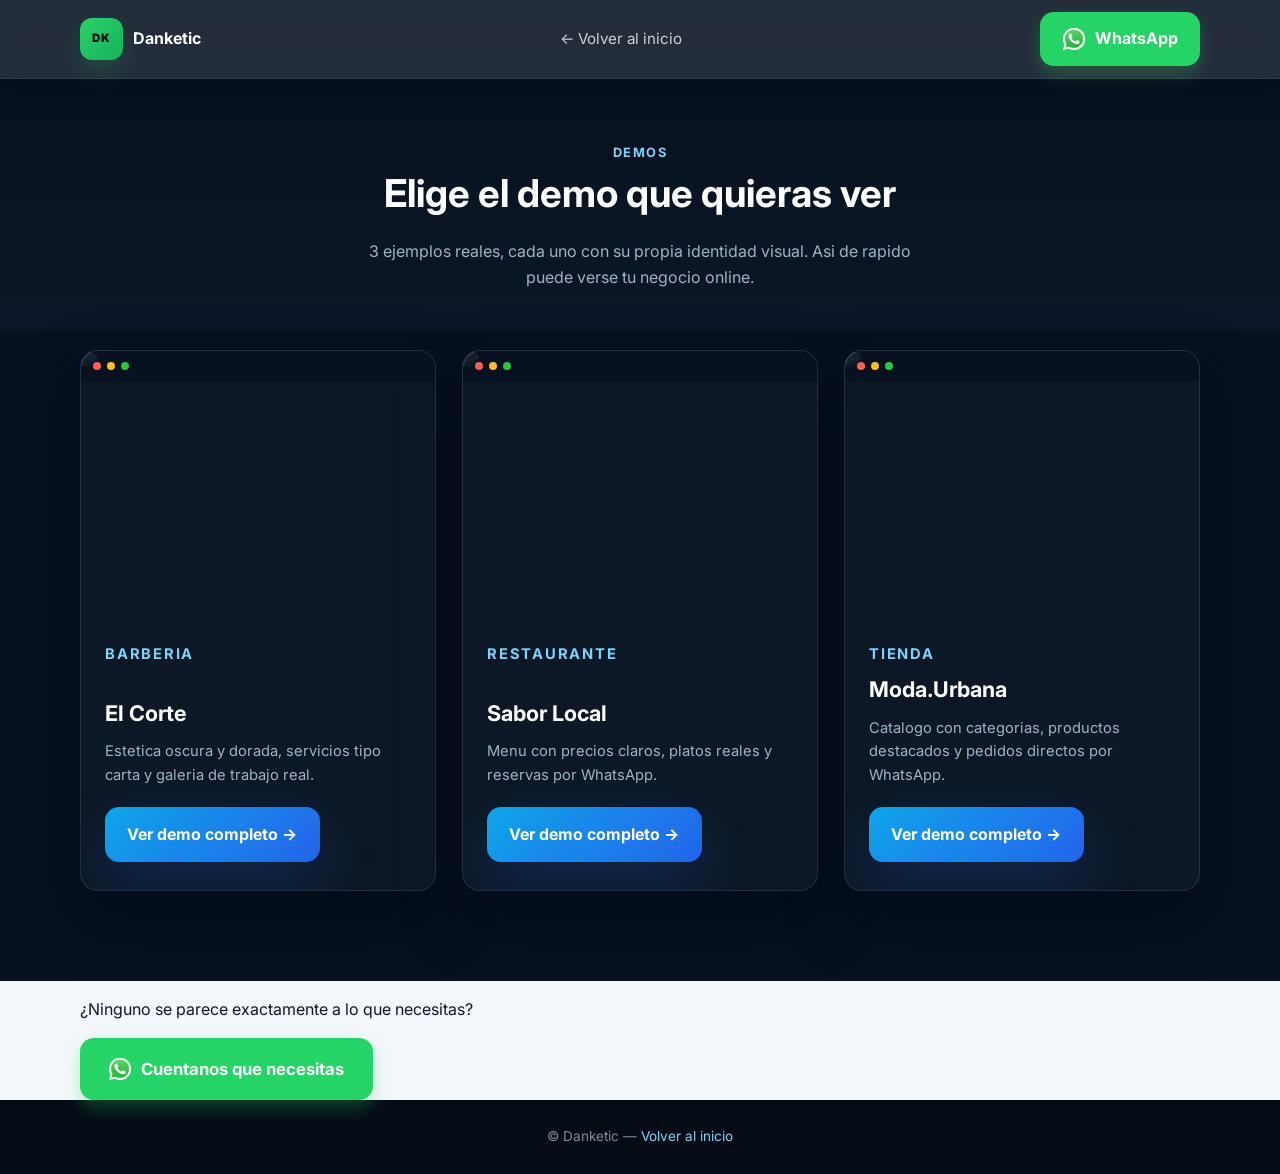
==== demos.html @ 0d84ed32 "se quitaron espacios inecesarios en el pagina principal y las demos ahora estan en un apartado difer" ====
<!DOCTYPE html>
<html lang="es">
<head>
<meta charset="UTF-8" />
<meta name="viewport" content="width=device-width, initial-scale=1.0" />
<title>Demos — Danketic</title>
<meta name="description" content="Explora los 3 demos de Danketic: barberia, restaurante y tienda." />
<link rel="preconnect" href="https://fonts.googleapis.com" />
<link rel="preconnect" href="https://fonts.gstatic.com" crossorigin />
<link href="https://fonts.googleapis.com/css2?family=Inter:wght@400;500;600;700;800;900&display=swap" rel="stylesheet" />
<link rel="stylesheet" href="styles.css" />
</head>
<body>
  <header class="site-header">
    <div class="container nav">
      <a href="index.html" class="brand" aria-label="Danketic">
        <span class="brand-mark">DK</span>
        <span class="brand-text">Danketic</span>
      </a>
      <nav class="nav-links" aria-label="Main menu">
        <a href="index.html">&larr; Volver al inicio</a>
      </nav>
      <div class="nav-actions">
        <a class="btn btn-whatsapp" href="https://wa.me/573028051687?text=Hola%20Danketic%2C%20me%20gustar%C3%ADa%20hablar%20sobre%20un%20proyecto." target="_blank" rel="noreferrer">
          <img src="public/img/wtsp%20logo.png" alt="WhatsApp" />
          <span>WhatsApp</span>
        </a>
      </div>
    </div>
  </header>

  <section class="demos-hub-hero">
    <div class="container">
      <p class="eyebrow">Demos</p>
      <h1>Elige el demo que quieras ver</h1>
      <p>3 ejemplos reales, cada uno con su propia identidad visual. Asi de rapido puede verse tu negocio online.</p>
    </div>
  </section>

  <section class="demos-hub-grid-section">
    <div class="container">
      <div class="demos-hub-grid">

        <article class="demos-hub-card">
          <div class="demos-hub-card-media">
            <div class="demos-hub-chrome"><i></i><i></i><i></i></div>
            <img src="https://images.unsplash.com/photo-1599351431202-1e0f0137899a?auto=format&amp;fit=crop&amp;w=700&amp;h=520&amp;q=80" alt="Demo de barberia El Corte" loading="lazy" />
          </div>
          <div class="demos-hub-card-body">
            <p class="eyebrow">Barberia</p>
            <h3>El Corte</h3>
            <p>Estetica oscura y dorada, servicios tipo carta y galeria de trabajo real.</p>
            <a class="btn btn-primary" href="demos/demo-barberia.html" target="_blank" rel="noreferrer">Ver demo completo &rarr;</a>
          </div>
        </article>

        <article class="demos-hub-card">
          <div class="demos-hub-card-media">
            <div class="demos-hub-chrome"><i></i><i></i><i></i></div>
            <img src="https://images.unsplash.com/photo-1743630458593-286a8ae99625?auto=format&amp;fit=crop&amp;w=700&amp;h=520&amp;q=80" alt="Demo de restaurante Sabor Local" loading="lazy" />
          </div>
          <div class="demos-hub-card-body">
            <p class="eyebrow">Restaurante</p>
            <h3>Sabor Local</h3>
            <p>Menu con precios claros, platos reales y reservas por WhatsApp.</p>
            <a class="btn btn-primary" href="demos/demo-restaurante.html" target="_blank" rel="noreferrer">Ver demo completo &rarr;</a>
          </div>
        </article>

        <article class="demos-hub-card">
          <div class="demos-hub-card-media">
            <div class="demos-hub-chrome"><i></i><i></i><i></i></div>
            <img src="https://images.unsplash.com/photo-1633966887768-64f9a867bdba?auto=format&amp;fit=crop&amp;w=700&amp;h=520&amp;q=80" alt="Demo de tienda Moda Urbana" loading="lazy" />
          </div>
          <div class="demos-hub-card-body">
            <p class="eyebrow">Tienda</p>
            <h3>Moda.Urbana</h3>
            <p>Catalogo con categorias, productos destacados y pedidos directos por WhatsApp.</p>
            <a class="btn btn-primary" href="demos/demo-tienda.html" target="_blank" rel="noreferrer">Ver demo completo &rarr;</a>
          </div>
        </article>

      </div>
    </div>
  </section>

  <section class="demos-hub-cta">
    <div class="container">
      <p>&iquest;Ninguno se parece exactamente a lo que necesitas?</p>
      <a class="btn btn-whatsapp btn-lg" href="https://wa.me/573028051687?text=Hola%20Danketic%2C%20quiero%20una%20p%C3%A1gina%20para%20mi%20negocio." target="_blank" rel="noreferrer">
        <img src="public/img/wtsp%20logo.png" alt="WhatsApp" />
        <span>Cuentanos que necesitas</span>
      </a>
    </div>
  </section>

  <footer class="demos-hub-footer">
    <div class="container">
      <p>&copy; Danketic &mdash; <a href="index.html">Volver al inicio</a></p>
    </div>
  </footer>
</body>
</html>
---- styles.css ----
:root {
  --bg: #07111f;
  --bg-alt: #0b1728;
  --panel: #0f1d2d;
  --panel-soft: #f5f7fb;
  --card: #ffffff;
  --card-alt: #eaf3ff;
  --primary: #2563eb;
  --primary-dark: #1d4ed8;
  --secondary: #0ea5e9;
  --accent: #7dd3fc;
  --text: #0f172a;
  --muted: #475569;
  --line: rgba(15, 23, 42, 0.08);
  --success: #10b981;
  --shadow: 0 18px 40px rgba(15, 23, 42, 0.14);
  --shadow-strong: 0 22px 55px rgba(37, 99, 235, 0.22);
  --warning: #f59e0b;
}

* {
  box-sizing: border-box;
}

html {
  scroll-behavior: smooth;
}

body {
  margin: 0;
  font-family: "Inter", sans-serif;
  background: #f4f7fb;
  color: var(--text);
  line-height: 1.6;
}

img {
  max-width: 100%;
  display: block;
}

a {
  color: inherit;
  text-decoration: none;
}

button,
input,
select,
textarea {
  font: inherit;
}

button {
  cursor: pointer;
}

.container {
  width: min(1120px, calc(100% - 32px));
  margin: 0 auto;
}

.section {
  padding: 72px 0;
}

.alt-bg {
  background: linear-gradient(180deg, #edf3ff 0%, #f7f9fd 100%);
}

.eyebrow {
  margin: 0 0 16px;
  color: var(--primary);
  font-size: 0.8rem;
  font-weight: 700;
  letter-spacing: 0.12em;
  text-transform: uppercase;
}

.section-heading {
  max-width: 680px;
  margin-bottom: 48px;
}

.section-heading h2 {
  margin: 0;
  font-size: clamp(2rem, 3vw, 3rem);
  line-height: 1.1;
}

.site-header {
  position: sticky;
  top: 0;
  z-index: 30;
  backdrop-filter: blur(14px);
  background: rgba(7, 17, 31, 0.88);
  border-bottom: 1px solid rgba(255, 255, 255, 0.08);
  box-shadow: 0 12px 28px rgba(2, 6, 23, 0.18);
}

.nav {
  display: flex;
  align-items: center;
  justify-content: space-between;
  min-height: 78px;
  gap: 20px;
}

.brand {
  display: inline-flex;
  align-items: center;
  gap: 10px;
  color: #fff;
  font-weight: 700;
}

.brand-mark {
  position: relative;
  display: inline-grid;
  place-items: center;
  min-width: 42px;
  height: 42px;
  padding: 0 12px;
  border-radius: 12px;
  background: linear-gradient(135deg, #2ad366 0%, #17b15d 100%);
  color: #08131d;
  font-size: 0.72rem;
  letter-spacing: 0.08em;
  font-weight: 900;
  box-shadow: 0 12px 24px rgba(23, 177, 93, 0.22);
  text-transform: uppercase;
  line-height: 1;
}

.brand-text {
  font-size: 1rem;
}

.nav-links {
  display: flex;
  align-items: center;
  gap: 28px;
  color: rgba(255, 255, 255, 0.78);
  font-size: 0.95rem;
}

.nav-links a:hover {
  color: white;
}

.nav-actions {
  display: flex;
  align-items: center;
  gap: 12px;
}

.btn {
  display: inline-flex;
  align-items: center;
  justify-content: center;
  border: 0;
  border-radius: 14px;
  padding: 0.9rem 1.4rem;
  font-weight: 700;
  transition: transform 0.2s ease, box-shadow 0.2s ease, filter 0.2s ease;
  cursor: pointer;
}

.btn:hover {
  filter: brightness(1.04);
}

.btn:hover {
  transform: translateY(-1px);
}

.btn-primary {
  color: white;
  background: linear-gradient(135deg, var(--secondary), var(--primary));
  box-shadow: var(--shadow-strong);
}

.btn-secondary {
  color: var(--text);
  background: rgba(255, 255, 255, 0.08);
  border: 1px solid rgba(18, 32, 51, 0.08);
}

.btn-admin {
  background: rgba(255, 255, 255, 0.06);
  color: white;
  border: 1px solid rgba(255, 255, 255, 0.14);
}

.hero {
  padding: 90px 0 70px;
  background:
    radial-gradient(circle at top left, rgba(56, 189, 248, 0.25), transparent 26%),
    radial-gradient(circle at bottom right, rgba(37, 99, 235, 0.24), transparent 18%),
    linear-gradient(135deg, #06111d 0%, #0b1728 38%, #10233d 100%);
  color: white;
}

.hero-grid {
  display: grid;
  grid-template-columns: 1.2fr 0.8fr;
  align-items: center;
  gap: 42px;
}

.hero-copy h1 {
  margin: 0;
  font-size: clamp(2.7rem, 4vw, 4.6rem);
  line-height: 1.04;
  letter-spacing: -0.05em;
}

.lead {
  max-width: 600px;
  margin-top: 20px;
  color: rgba(255, 255, 255, 0.78);
  font-size: 1.08rem;
}

.cta-group {
  display: flex;
  flex-wrap: wrap;
  gap: 16px;
  margin-top: 28px;
}

.trust-row {
  display: flex;
  flex-wrap: wrap;
  gap: 12px;
  margin-top: 22px;
  color: rgba(255, 255, 255, 0.8);
  font-size: 0.8rem;
  font-weight: 600;
  letter-spacing: 0.04em;
  text-transform: uppercase;
}

.trust-row span {
  padding: 8px 12px;
  border: 1px solid rgba(255, 255, 255, 0.12);
  border-radius: 999px;
  background: rgba(255, 255, 255, 0.04);
}

.hero-stats {
  list-style: none;
  display: flex;
  flex-wrap: wrap;
  gap: 26px;
  margin: 34px 0 0;
  padding: 0;
}

.hero-stats li {
  display: flex;
  flex-direction: column;
  gap: 4px;
  min-width: 110px;
}

.hero-stats strong {
  font-size: 1.6rem;
  color: var(--accent);
}

.hero-stats span {
  color: rgba(255, 255, 255, 0.72);
}

.hero-visual {
  display: flex;
  justify-content: center;
  align-items: center;
}

.dashboard-card {
  width: min(100%, 500px);
  padding: 18px;
  background: rgba(255, 255, 255, 0.08);
  border: 1px solid rgba(255, 255, 255, 0.1);
  border-radius: 24px;
  box-shadow: 0 28px 60px rgba(5, 11, 22, 0.42);
}

.card-header {
  display: flex;
  gap: 8px;
  padding: 10px 8px 18px;
}

.dot {
  width: 12px;
  height: 12px;
  border-radius: 50%;
  display: inline-block;
}

.red { background: #ff6961; }
.yellow { background: #fbbc05; }
.green { background: #34c759; }

.panel {
  background: linear-gradient(180deg, rgba(255,255,255,0.95), rgba(232,239,255,0.95));
  border-radius: 18px;
  color: var(--text);
  padding: 22px;
}

.mini-chart {
  height: 160px;
  display: flex;
  align-items: end;
  justify-content: space-between;
  gap: 14px;
  padding: 18px 8px 6px;
  border-radius: 14px;
  background: linear-gradient(180deg, #eff5ff 0%, #dfe9ff 100%);
}

.mini-chart span {
  flex: 1;
  border-radius: 10px 10px 0 0;
  background: linear-gradient(180deg, #6f94ff, #4867ff);
  box-shadow: inset 0 -10px 16px rgba(0,0,0,0.08);
}

.metrics {
  display: grid;
  grid-template-columns: repeat(2, minmax(0, 1fr));
  gap: 16px;
  margin-top: 20px;
}

.metrics div {
  background: rgba(16, 31, 48, 0.04);
  border-radius: 12px;
  padding: 14px 16px;
}

.metrics label {
  display: block;
  font-size: 0.76rem;
  color: var(--muted);
  margin-bottom: 6px;
}

.metrics strong {
  font-size: 1.2rem;
}

.services-grid,
.projects-grid,
.steps-grid {
  display: grid;
  gap: 28px;
}

.services-grid {
  grid-template-columns: repeat(3, minmax(0, 1fr));
}

.service-card,
.project-card,
.step,
.detail-card {
  background: var(--card);
  border: 1px solid var(--line);
  border-radius: 22px;
  padding: 28px;
  box-shadow: var(--shadow);
}

.service-card .icon {
  display: inline-grid;
  place-items: center;
  width: 60px;
  height: 60px;
  border-radius: 18px;
  background: linear-gradient(135deg, rgba(79, 124, 255, 0.1), rgba(126, 231, 200, 0.18));
  font-size: 1.8rem;
}

.service-card h3,
.project-card h3,
.step h3,
.detail-content h3 {
  margin: 18px 0 10px;
  font-size: 1.45rem;
}

.service-card p,
.project-card p,
.step p,
.footer-copy p,
.detail-content p {
  margin: 0;
  color: var(--muted);
}

.service-card ul {
  margin: 18px 0 0;
  padding-left: 18px;
  color: var(--text);
}

.carousel-wrap {
  overflow: hidden;
  position: relative;
  padding: 10px 0 6px;
}

.dashboard-carousel {
  display: flex;
  gap: 18px;
  width: max-content;
  will-change: transform;
}

.dashboard-item {
  position: relative;
  flex: 0 0 360px;
  height: 260px;
  border: 0;
  padding: 0;
  overflow: hidden;
  border-radius: 22px;
  box-shadow: var(--shadow);
  background: #dfeafc;
}

.dashboard-item img {
  width: 100%;
  height: 100%;
  object-fit: cover;
  display: block;
}

.dashboard-item-overlay {
  position: absolute;
  inset: auto 0 0 0;
  display: flex;
  flex-direction: column;
  gap: 4px;
  padding: 14px 18px 16px;
  background: linear-gradient(180deg, transparent, rgba(15, 23, 42, 0.7));
  color: white;
  text-align: left;
}

.dashboard-item-overlay strong {
  font-size: 1.04rem;
}

.dashboard-item-overlay small {
  opacity: 0.8;
}

.project-detail-section {
  padding-top: 20px;
}

.detail-card {
  display: grid;
  grid-template-columns: 1.1fr 0.9fr;
  gap: 30px;
  align-items: center;
  background: linear-gradient(180deg, #ffffff 0%, #f3f7ff 100%);
}

.detail-image-wrap {
  min-height: 420px;
  border-radius: 18px;
  overflow: hidden;
  background: #dfeafc;
}

.detail-image-wrap img {
  width: 100%;
  height: 100%;
  object-fit: cover;
}

.detail-content {
  display: flex;
  flex-direction: column;
  justify-content: center;
}

.choice-group {
  display: flex;
  flex-wrap: wrap;
  gap: 12px;
  margin: 24px 0 20px;
}

.choice-btn {
  background: #edf3ff;
  border: 1px solid var(--line);
  color: var(--text);
  border-radius: 999px;
  padding: 0.8rem 1rem;
  font-weight: 600;
  transition: all 0.2s ease;
}

.choice-btn.active {
  background: linear-gradient(135deg, var(--secondary), var(--primary));
  color: white;
  border-color: transparent;
  box-shadow: var(--shadow-strong);
}

.selection-box {
  display: inline-flex;
  align-items: center;
  gap: 8px;
  width: fit-content;
  padding: 10px 14px;
  border-radius: 12px;
  background: #eef6ff;
  color: var(--primary-dark);
  font-weight: 600;
  margin-bottom: 20px;
}

.steps-grid {
  grid-template-columns: repeat(4, minmax(0, 1fr));
}

.step span {
  display: inline-flex;
  align-items: center;
  justify-content: center;
  width: 52px;
  height: 52px;
  border-radius: 16px;
  background: linear-gradient(135deg, rgba(79, 124, 255, 0.12), rgba(126, 231, 200, 0.2));
  color: var(--primary-dark);
  font-weight: 800;
}

.testimonial-section {
  padding-top: 0;
}

.testimonial-box {
  max-width: 900px;
  margin: 0 auto;
  background: linear-gradient(135deg, #0d1b2a, #122b48);
  color: #fff;
  border-radius: 26px;
  padding: 42px 50px;
  text-align: center;
  box-shadow: var(--shadow);
}

.testimonial-box p {
  margin: 0 0 18px;
  font-size: clamp(1.2rem, 2vw, 1.8rem);
  line-height: 1.5;
}

.site-footer {
  background: linear-gradient(180deg, #06111d 0%, #0a1628 100%);
  color: white;
  padding: 80px 0;
  border-top: 1px solid rgba(79, 209, 197, 0.1);
}

.footer-grid {
  display: grid;
  grid-template-columns: 1fr 1.2fr;
  gap: 60px;
  align-items: start;
}

.footer-copy {
  padding-top: 8px;
}

.footer-copy .brand {
  display: flex;
  align-items: center;
  gap: 12px;
  margin-bottom: 24px;
}

.footer-copy .brand-mark {
  display: inline-flex;
  align-items: center;
  justify-content: center;
  width: 48px;
  height: 48px;
  background: linear-gradient(135deg, #4fd1c5 0%, #0ea5e9 100%);
  border-radius: 12px;
  font-size: 1.1rem;
  font-weight: 900;
  color: #ffffff;
}

.footer-copy .brand-text {
  font-size: 1.5rem;
  font-weight: 800;
  letter-spacing: -0.02em;
}

.footer-copy p {
  color: rgba(255, 255, 255, 0.75) !important;
  font-size: 1.02rem;
  line-height: 1.6;
  max-width: 320px;
  font-weight: 500;
}

.contact-form {
  background: linear-gradient(135deg, rgba(31, 41, 55, 0.6) 0%, rgba(17, 24, 39, 0.7) 100%);
  border: 1px solid rgba(79, 209, 197, 0.15);
  border-radius: 24px;
  padding: 36px;
  backdrop-filter: blur(10px);
  box-shadow: 0 20px 40px rgba(0, 0, 0, 0.2);
}

.contact-form h3 {
  margin-top: 0;
  font-size: 1.9rem;
  font-weight: 800;
  background: linear-gradient(135deg, #4fd1c5, #0ea5e9);
  -webkit-background-clip: text;
  -webkit-text-fill-color: transparent;
  background-clip: text;
  letter-spacing: -0.02em;
}

.field-row {
  display: grid;
  grid-template-columns: repeat(2, minmax(0, 1fr));
  gap: 16px;
  margin-bottom: 8px;
}

.contact-form input,
.contact-form select,
.contact-form textarea,
.admin-panel input,
.admin-panel textarea {
  width: 100%;
  border: 2px solid rgba(79, 209, 197, 0.2);
  background: rgba(255, 255, 255, 0.06);
  color: #ffffff;
  border-radius: 14px;
  padding: 12px 16px;
  margin-bottom: 16px;
  font-family: inherit;
  font-size: 1rem;
  transition: all 0.3s ease;
}

.contact-form input:hover,
.contact-form select:hover,
.contact-form textarea:hover,
.admin-panel input:hover,
.admin-panel textarea:hover {
  border-color: rgba(79, 209, 197, 0.4);
  background: rgba(255, 255, 255, 0.09);
}

.contact-form input:focus,
.contact-form select:focus,
.contact-form textarea:focus,
.admin-panel input:focus,
.admin-panel textarea:focus {
  outline: none;
  border-color: #4fd1c5;
  background: rgba(255, 255, 255, 0.12);
  box-shadow: 0 0 0 3px rgba(79, 209, 197, 0.1);
}

.contact-form input::placeholder,
.contact-form textarea::placeholder,
.admin-panel input::placeholder,
.admin-panel textarea::placeholder {
  color: rgba(255, 255, 255, 0.68);
  font-weight: 500;
}

.contact-form select option {
  background: #1f2937;
  color: #ffffff;
  padding: 8px 12px;
}

.contact-form select option:hover {
  background: #374151;
}

.contact-form textarea {
  min-height: 140px;
  resize: vertical;
  font-size: 1rem;
}

.full-width {
  width: 100%;
  background: linear-gradient(135deg, #4fd1c5 0%, #0ea5e9 100%) !important;
  border: 2px solid #4fd1c5 !important;
  color: #ffffff !important;
  font-weight: 700 !important;
  font-size: 1.05rem !important;
  padding: 14px 24px !important;
  margin-top: 8px;
  transition: all 0.3s ease !important;
}

.full-width:hover {
  transform: translateY(-2px);
  box-shadow: 0 12px 24px rgba(79, 209, 197, 0.25) !important;
}

.full-width:active {
  transform: translateY(0);
}

.form-message {
  min-height: 24px;
  margin: 16px 0 0;
  color: #4fd1c5;
  font-weight: 600;
}

.admin-modal {
  position: fixed;
  inset: 0;
  background: rgba(2, 6, 23, 0.72);
  display: grid;
  place-items: center;
  z-index: 50;
  padding: 20px;
}

.admin-modal.hidden {
  display: none;
}

.admin-panel {
  width: min(560px, 100%);
  background: linear-gradient(180deg, #0c1729, #11233d);
  color: white;
  border-radius: 22px;
  padding: 24px;
  border: 1px solid rgba(255,255,255,0.08);
  box-shadow: 0 30px 60px rgba(2,6,23,0.45);
}

.admin-header {
  display: flex;
  align-items: center;
  justify-content: space-between;
  gap: 12px;
  margin-bottom: 18px;
}

.admin-header h3 {
  margin: 0;
  font-size: 1.5rem;
}

.close-admin {
  width: 38px;
  height: 38px;
  display: inline-grid;
  place-items: center;
  font-size: 1.5rem;
  border: 0;
  background: rgba(255,255,255,0.08);
  color: white;
  border-radius: 10px;
}

.admin-field {
  display: block;
  margin-bottom: 16px;
  color: rgba(255,255,255,0.85);
}

.admin-field span {
  display: block;
  margin-bottom: 8px;
  font-weight: 600;
}

.admin-panel input,
.admin-panel textarea {
  background: rgba(255, 255, 255, 0.04);
  border: 1px solid rgba(255,255,255,0.1);
  color: white;
}

.admin-panel textarea {
  resize: vertical;
  min-height: 100px;
}

.admin-actions {
  display: flex;
  flex-wrap: wrap;
  gap: 12px;
  margin-top: 10px;
}

.admin-message {
  margin-top: 10px;
  min-height: 20px;
  color: #fca5a5;
  font-weight: 600;
}

.hidden {
  display: none !important;
}

.lang-switch {
  display: inline-flex;
  align-items: center;
  gap: 6px;
  padding: 5px;
  background: rgba(255,255,255,0.06);
  border: 1px solid rgba(255,255,255,0.14);
  border-radius: 999px;
  box-shadow: inset 0 1px 0 rgba(255,255,255,0.08);
}

.lang-btn {
  border: 0;
  background: transparent;
  color: rgba(255,255,255,0.78);
  font-weight: 700;
  padding: 7px 10px;
  border-radius: 999px;
}

.lang-btn.active {
  background: linear-gradient(135deg, var(--secondary), var(--primary));
  color: white;
  box-shadow: 0 8px 18px rgba(37, 99, 235, 0.28);
}

.whatsapp-float {
  position: fixed;
  right: 22px;
  bottom: 22px;
  z-index: 40;
  display: inline-flex;
  align-items: center;
  justify-content: center;
  gap: 10px;
  min-width: 180px;
  height: 62px;
  padding: 0 22px;
  border-radius: 999px;
  background: linear-gradient(135deg, #1fd56f 0%, #17b85d 50%, #0f9d4e 100%);
  box-shadow: 0 16px 32px rgba(23, 177, 93, 0.28), inset 0 2px 10px rgba(255,255,255,0.2);
  transition: transform 0.2s ease, box-shadow 0.2s ease, filter 0.2s ease;
  animation: pulse 2.2s infinite;
  border: 1px solid rgba(255,255,255,0.2);
  text-decoration: none;
  color: #ffffff;
}

.whatsapp-float:hover {
  transform: translateY(-3px) scale(1.02);
  filter: brightness(1.04);
  box-shadow: 0 20px 42px rgba(23, 177, 93, 0.38), inset 0 2px 10px rgba(255,255,255,0.24);
}

.whatsapp-label {
  color: #ffffff;
  font-size: 1rem;
  font-weight: 800;
  letter-spacing: 0.02em;
  line-height: 1;
  text-transform: none;
  text-shadow: 0 2px 8px rgba(0,0,0,0.12);
}

.whatsapp-float img {
  width: 26px;
  height: 26px;
  display: block;
  object-fit: contain;
  filter: drop-shadow(0 2px 8px rgba(0,0,0,0.12));
}

.whatsapp-float svg {
  display: none;
}

@keyframes pulse {
  0% {
    box-shadow: 0 0 0 0 rgba(20, 164, 77, 0.4);
  }
  70% {
    box-shadow: 0 0 0 18px rgba(20, 164, 77, 0);
  }
  100% {
    box-shadow: 0 0 0 0 rgba(20, 164, 77, 0);
  }
}

@media (max-width: 900px) {
  .hero-grid,
  .footer-grid,
  .services-grid,
  .steps-grid,
  .detail-card {
    grid-template-columns: 1fr;
  }

  .nav {
    flex-wrap: wrap;
    justify-content: center;
    padding: 16px 0;
  }

  .nav-links {
    width: 100%;
    justify-content: center;
    order: 3;
  }
}

@media (max-width: 600px) {
  .section {
    padding: 52px 0;
  }

  .hero {
    padding-top: 60px;
  }

  .cta-group,
  .field-row,
  .admin-actions {
    grid-template-columns: 1fr;
    display: grid;
  }

  .nav-links {
    gap: 16px;
    font-size: 0.8rem;
    flex-wrap: wrap;
  }

  .dashboard-item {
    flex-basis: 280px;
    height: 220px;
  }

  .testimonial-box {
    padding: 30px 22px;
  }
}

.btn-whatsapp {
  display: inline-flex;
  align-items: center;
  justify-content: center;
  gap: 10px;
  color: white;
  background: #25D366;
  box-shadow: 0 8px 18px rgba(37, 211, 102, 0.28);
}

.btn-whatsapp img {
  width: 22px;
  height: 22px;
  object-fit: contain;
}

.btn-lg {
  padding: 1.1rem 1.8rem;
  font-size: 1.05rem;
}

.price-tag {
  font-size: 1.5rem;
  font-weight: 800;
  background: linear-gradient(135deg, var(--secondary), var(--primary));
  -webkit-background-clip: text;
  background-clip: text+
  color: transparent;
  margin: 6px 0 12px;
}

.prices-note {
  text-align: center;
  margin-top: 28px;
  opacity: 0.7;
  font-size: 0.9rem;
}

#precios .service-card {
  transition: transform 0.25s ease, box-shadow 0.25s ease, border-color 0.25s ease;
  position: relative;
}

#precios .service-card:hover {
  transform: translateY(-6px);
  box-shadow: 0 16px 32px rgba(0, 0, 0, 0.28);
}

#precios .service-card.featured {
  border: 1px solid var(--secondary);
  background: linear-gradient(180deg, rgba(79, 209, 197, 0.06), rgba(255, 255, 255, 0.02));
  transform: scale(1.04);
}

#precios .service-card.featured:hover {
  transform: scale(1.04) translateY(-6px);
}

.popular-badge {
  position: absolute;
  top: -14px;
  left: 50%;
  transform: translateX(-50%);
  background: linear-gradient(135deg, var(--secondary), var(--primary));
  color: white;
  font-size: 0.72rem;
  font-weight: 700;
  letter-spacing: 0.5px;
  text-transform: uppercase;
  padding: 6px 16px;
  border-radius: 999px;
  white-space: nowrap;
}

.footer-social {
  display: flex;
  gap: 16px;
  list-style: none;
  padding: 0;
  margin: 18px 0 0;
  flex-wrap: wrap;
}

.footer-social a {
  color: inherit;
  text-decoration: none;
  opacity: 0.85;
  font-weight: 600;
  font-size: 0.95rem;
}

.footer-social a:hover {
  opacity: 1;
  text-decoration: underline;
}


/* ============ PORTAFOLIO — VITRINA OSCURA (upgrade visual) ============ */
#portafolio {
  background: linear-gradient(180deg, #07111f 0%, #0b1728 55%, #07111f 100%);
  position: relative;
  overflow: hidden;
}
#portafolio::before {
  content: '';
  position: absolute;
  top: -12%;
  left: 50%;
  transform: translateX(-50%);
  width: 900px;
  height: 480px;
  background: radial-gradient(circle, rgba(37,99,235,0.18) 0%, transparent 70%);
  pointer-events: none;
}
#portafolio .eyebrow { color: var(--accent); }
#portafolio .section-heading h2 { color: #fff; }
#portafolio .carousel-wrap { position: relative; z-index: 1; padding: 20px 0 10px; }

#portafolio .dashboard-item {
  border-radius: 16px;
  background: #0d1826;
  border: 1px solid rgba(125,211,252,0.14);
  box-shadow: 0 25px 55px rgba(2,6,23,0.55);
  transition: transform .45s cubic-bezier(.2,.8,.2,1), box-shadow .45s ease, border-color .45s ease;
}
#portafolio .dashboard-item:hover {
  transform: translateY(-8px);
  border-color: rgba(125,211,252,0.45);
  box-shadow: 0 35px 70px rgba(2,6,23,0.65), 0 0 44px rgba(37,99,235,0.28);
}
.dashboard-item-chrome {
  position: absolute;
  top: 0; left: 0; right: 0;
  height: 32px;
  background: rgba(7,17,31,0.92);
  display: flex;
  align-items: center;
  gap: 6px;
  padding: 0 14px;
  z-index: 2;
}
.dashboard-item-chrome i { width: 8px; height: 8px; border-radius: 50%; display: block; }
.dashboard-item-chrome i:nth-child(1) { background:#ff5f57; }
.dashboard-item-chrome i:nth-child(2) { background:#febc2e; }
.dashboard-item-chrome i:nth-child(3) { background:#28c840; }

#portafolio .dashboard-item-overlay {
  background: linear-gradient(180deg, transparent 0%, rgba(7,17,31,0.55) 45%, rgba(5,12,22,0.96) 100%);
  padding: 46px 20px 18px;
}
#portafolio .dashboard-item-overlay small {
  display: block;
  color: var(--accent);
  font-size: 0.68rem;
  font-weight: 700;
  letter-spacing: 0.09em;
  text-transform: uppercase;
  margin-bottom: 5px;
  opacity: 1;
}
#portafolio .dashboard-item-overlay strong { font-size: 1.18rem; font-weight: 700; color: #fff; }

.project-detail-section { background: #07111f; padding-top: 10px; padding-bottom: 130px; }
.project-detail-section .eyebrow { color: var(--accent); }
.project-detail-section .detail-card {
  background: linear-gradient(150deg, #0d1826 0%, #0b1728 100%);
  border: 1px solid rgba(125,211,252,0.14);
  box-shadow: 0 35px 80px rgba(2,6,23,0.6);
  border-radius: 24px;
  padding: 36px;
}
.project-detail-section .detail-image-wrap {
  position: relative;
  border: 1px solid rgba(125,211,252,0.14);
}
.detail-image-chrome {
  position: absolute;
  top: 0; left: 0; right: 0;
  height: 34px;
  background: rgba(7,17,31,0.92);
  display: flex;
  align-items: center;
  gap: 6px;
  padding: 0 16px;
  z-index: 2;
}
.detail-image-chrome i { width: 9px; height: 9px; border-radius: 50%; display: block; }
.detail-image-chrome i:nth-child(1) { background:#ff5f57; }
.detail-image-chrome i:nth-child(2) { background:#febc2e; }
.detail-image-chrome i:nth-child(3) { background:#28c840; }

.project-detail-section .detail-content h3 { color:#fff; font-size:2rem; }
.project-detail-section .detail-content p { color:#9fb3c8; font-size:1.02rem; }
.project-detail-section .choice-btn { background: rgba(255,255,255,0.04); border: 1px solid rgba(125,211,252,0.2); color: #dbe6f3; }
.project-detail-section .choice-btn:hover { border-color: rgba(125,211,252,0.45); background: rgba(125,211,252,0.06); }
.project-detail-section .choice-btn.active {
  background: linear-gradient(135deg, var(--secondary), var(--primary));
  color: #fff;
  border-color: transparent;
  box-shadow: 0 14px 34px rgba(37,99,235,0.45), 0 0 0 1px rgba(125,211,252,0.3);
}
.project-detail-section .selection-box { background: rgba(125,211,252,0.08); border: 1px solid rgba(125,211,252,0.2); color: var(--accent); }

@media (max-width: 600px) {
  #portafolio .dashboard-item-overlay { padding: 40px 16px 14px; }
  .project-detail-section .detail-card { padding: 22px; }
}


/* ============ AJUSTES DE LARGO DE PAGINA + DEMOS HUB ============ */
#nosotros { padding: 56px 0; }

.demos-cta-section .demos-cta-box {
  display: flex;
  align-items: center;
  justify-content: space-between;
  gap: 40px;
  flex-wrap: wrap;
  background: linear-gradient(135deg, #eef4ff, #f7faff);
  border: 1px solid rgba(37,99,235,0.12);
  border-radius: 24px;
  padding: 44px 48px;
}
.demos-cta-text .eyebrow { margin-bottom: 10px; }
.demos-cta-text h2 { margin: 0 0 10px; font-size: clamp(1.6rem, 2.4vw, 2.1rem); }
.demos-cta-text p { margin: 0; color: var(--muted); max-width: 480px; }
.demos-cta-btn { flex-shrink: 0; white-space: nowrap; }

.demos-hub-hero { background: linear-gradient(180deg, #07111f 0%, #0b1728 100%); padding: 64px 0 40px; text-align: center; }
.demos-hub-hero .eyebrow { color: var(--accent); }
.demos-hub-hero h1 { color: #fff; font-size: clamp(1.8rem, 3vw, 2.6rem); margin: 0 0 14px; }
.demos-hub-hero p { color: #9fb3c8; max-width: 560px; margin: 0 auto; }

.demos-hub-grid-section { background: #07111f; padding: 20px 0 90px; }
.demos-hub-grid { display: grid; grid-template-columns: repeat(3, 1fr); gap: 26px; }
.demos-hub-card {
  background: #0d1826;
  border: 1px solid rgba(125,211,252,0.14);
  border-radius: 18px;
  overflow: hidden;
  box-shadow: 0 25px 55px rgba(2,6,23,0.5);
  transition: transform .4s ease, box-shadow .4s ease, border-color .4s ease;
  display: flex;
  flex-direction: column;
}
.demos-hub-card:hover {
  transform: translateY(-6px);
  border-color: rgba(125,211,252,0.4);
  box-shadow: 0 32px 65px rgba(2,6,23,0.6), 0 0 40px rgba(37,99,235,0.22);
}
.demos-hub-card-media { position: relative; aspect-ratio: 4/3; }
.demos-hub-card-media img { width:100%; height:100%; object-fit:cover; display:block; }
.demos-hub-chrome { position:absolute; top:0; left:0; right:0; height:30px; background:rgba(7,17,31,0.92); display:flex; align-items:center; gap:6px; padding:0 12px; z-index:2; }
.demos-hub-chrome i { width:8px; height:8px; border-radius:50%; display:block; }
.demos-hub-chrome i:nth-child(1){background:#ff5f57;}
.demos-hub-chrome i:nth-child(2){background:#febc2e;}
.demos-hub-chrome i:nth-child(3){background:#28c840;}
.demos-hub-card-body { padding: 26px 24px 28px; flex:1; display:flex; flex-direction:column; }
.demos-hub-card-body .eyebrow { color: var(--accent); margin-bottom:6px; }
.demos-hub-card-body h3 { color:#fff; font-size:1.35rem; margin:0 0 10px; }
.demos-hub-card-body p { color:#9fb3c8; font-size:0.92rem; margin:0 0 20px; flex:1; }
.demos-hub-card-body .btn { align-self:flex-start; }

.demos-hub-footer { background:#050c16; padding:26px 0; text-align:center; }
.demos-hub-footer p { color:#7d8ba0; font-size:0.85rem; margin:0; }
.demos-hub-footer a { color:var(--accent); text-decoration:none; }

@media (max-width: 900px) {
  .demos-hub-grid { grid-template-columns: 1fr; }
}
@media (max-width: 700px) {
  .demos-cta-section .demos-cta-box { padding: 32px 26px; }
  .demos-cta-btn { width: 100%; text-align: center; }
}
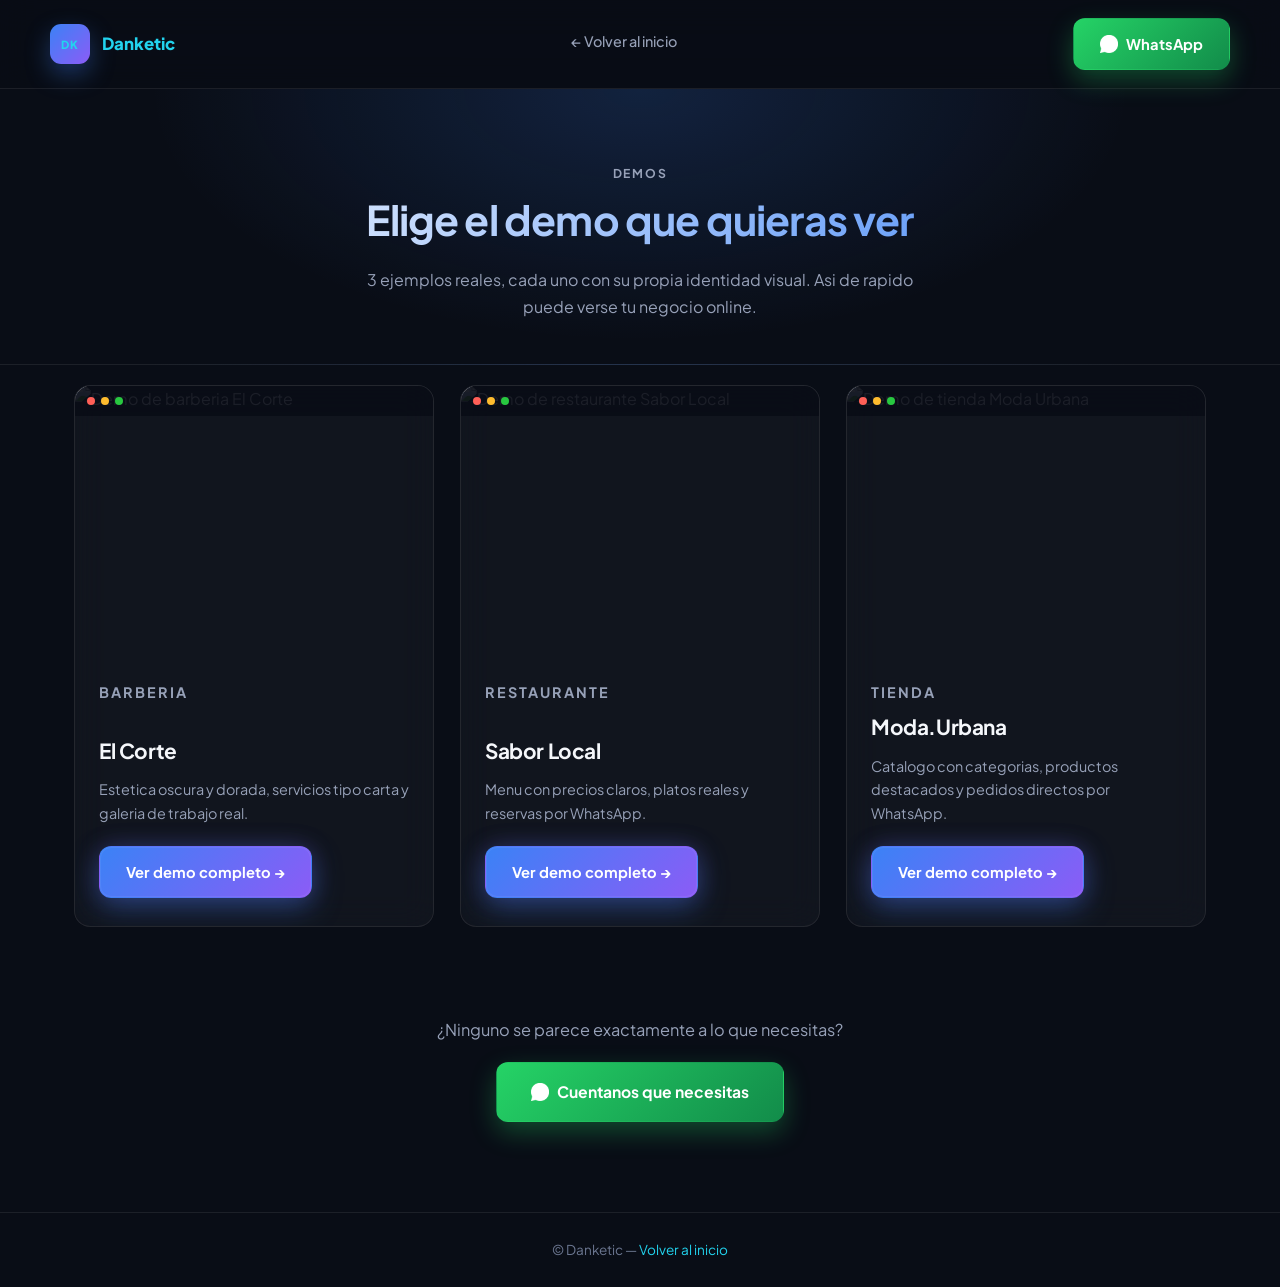
==== commit 3781a78c: "se mejoro las visuales y las animaciones en el perfil principal" ====
--- a/demos.html
+++ b/demos.html
@@ -7,7 +7,7 @@
 <meta name="description" content="Explora los 3 demos de Danketic: barberia, restaurante y tienda." />
 <link rel="preconnect" href="https://fonts.googleapis.com" />
 <link rel="preconnect" href="https://fonts.gstatic.com" crossorigin />
-<link href="https://fonts.googleapis.com/css2?family=Inter:wght@400;500;600;700;800;900&display=swap" rel="stylesheet" />
+<link href="https://fonts.googleapis.com/css2?family=Plus+Jakarta+Sans:wght@400;500;600;700;800&family=Inter:wght@400;500;600;700;800;900&display=swap" rel="stylesheet" />
 <link rel="stylesheet" href="styles.css" />
 </head>
 <body>
--- a/styles.css
+++ b/styles.css
@@ -1,1243 +1,520 @@
+/* =====================================================================
+   DANKETIC — Dark Tech / Glassmorphism system
+   Plus Jakarta Sans · deep navy base · glass surfaces · neon blue-violet glow
+   ===================================================================== */
+
 :root {
-  --bg: #07111f;
-  --bg-alt: #0b1728;
-  --panel: #0f1d2d;
-  --panel-soft: #f5f7fb;
-  --card: #ffffff;
-  --card-alt: #eaf3ff;
+  --bg: #090d16;
+  --bg-soft: #0c111d;
+  --bg-elevated: #0f1524;
+  --surface: rgba(255, 255, 255, 0.035);
+  --surface-hover: rgba(255, 255, 255, 0.065);
+  --border: rgba(255, 255, 255, 0.08);
+  --border-strong: rgba(255, 255, 255, 0.16);
+  --text: #f5f7fb;
+  --muted: #97a1b8;
+  --muted-dim: #6b7690;
+
+  --blue: #3b82f6;
+  --blue-dark: #2563eb;
+  --violet: #8b5cf6;
+  --cyan: #22d3ee;
+
   --primary: #2563eb;
-  --primary-dark: #1d4ed8;
   --secondary: #0ea5e9;
   --accent: #7dd3fc;
-  --text: #0f172a;
-  --muted: #475569;
-  --line: rgba(15, 23, 42, 0.08);
-  --success: #10b981;
-  --shadow: 0 18px 40px rgba(15, 23, 42, 0.14);
-  --shadow-strong: 0 22px 55px rgba(37, 99, 235, 0.22);
+  --card: #0f1524;
+  --line: var(--border);
+  --success: #34d399;
   --warning: #f59e0b;
-}
-
-* {
-  box-sizing: border-box;
-}
-
-html {
-  scroll-behavior: smooth;
-}
-
+
+  --radius-lg: 24px;
+  --radius-md: 16px;
+  --radius-sm: 10px;
+  --shadow-elevated: 0 30px 80px rgba(0, 0, 0, 0.55);
+  --shadow-glow: 0 0 0 1px rgba(59, 130, 246, 0.15), 0 20px 60px rgba(37, 99, 235, 0.18);
+}
+
+* { box-sizing: border-box; }
+html { scroll-behavior: smooth; }
 body {
   margin: 0;
-  font-family: "Inter", sans-serif;
-  background: #f4f7fb;
+  background: var(--bg);
   color: var(--text);
-  line-height: 1.6;
-}
-
-img {
-  max-width: 100%;
-  display: block;
-}
-
-a {
-  color: inherit;
-  text-decoration: none;
-}
-
-button,
-input,
-select,
-textarea {
-  font: inherit;
-}
-
-button {
-  cursor: pointer;
-}
-
-.container {
-  width: min(1120px, calc(100% - 32px));
-  margin: 0 auto;
-}
-
-.section {
-  padding: 72px 0;
-}
-
-.alt-bg {
-  background: linear-gradient(180deg, #edf3ff 0%, #f7f9fd 100%);
-}
+  font-family: 'Plus Jakarta Sans', 'Inter', -apple-system, BlinkMacSystemFont, sans-serif;
+  line-height: 1.65;
+  -webkit-font-smoothing: antialiased;
+}
+img { max-width: 100%; display: block; }
+a { color: inherit; }
+h1, h2, h3, h4 { font-family: 'Plus Jakarta Sans', sans-serif; letter-spacing: -0.02em; margin: 0; color: var(--text); }
+p { margin: 0; }
+ul { margin: 0; padding: 0; list-style: none; }
+button { font-family: inherit; cursor: pointer; }
+input, textarea, select { font-family: inherit; }
+
+.container { max-width: 1180px; margin: 0 auto; padding: 0 24px; }
+.section { padding: 58px 0; }
+#nosotros { padding: 44px 0; }
 
 .eyebrow {
-  margin: 0 0 16px;
-  color: var(--primary);
-  font-size: 0.8rem;
+  display: inline-block;
+  margin: 0 0 14px;
+  color: var(--cyan);
+  font-size: 0.76rem;
   font-weight: 700;
-  letter-spacing: 0.12em;
+  letter-spacing: 0.14em;
   text-transform: uppercase;
 }
-
-.section-heading {
-  max-width: 680px;
-  margin-bottom: 48px;
-}
-
-.section-heading h2 {
-  margin: 0;
-  font-size: clamp(2rem, 3vw, 3rem);
-  line-height: 1.1;
-}
-
+.section-heading { max-width: 680px; margin-bottom: 44px; }
+.section-heading h2 { font-size: clamp(1.8rem, 3vw, 2.6rem); line-height: 1.15; }
+
+/* ===================== NAV ===================== */
 .site-header {
   position: sticky;
   top: 0;
-  z-index: 30;
-  backdrop-filter: blur(14px);
-  background: rgba(7, 17, 31, 0.88);
-  border-bottom: 1px solid rgba(255, 255, 255, 0.08);
-  box-shadow: 0 12px 28px rgba(2, 6, 23, 0.18);
-}
-
-.nav {
-  display: flex;
-  align-items: center;
-  justify-content: space-between;
-  min-height: 78px;
-  gap: 20px;
-}
-
-.brand {
-  display: inline-flex;
-  align-items: center;
-  gap: 10px;
-  color: #fff;
-  font-weight: 700;
-}
-
+  z-index: 40;
+  background: rgba(9, 13, 22, 0.72);
+  backdrop-filter: blur(18px);
+  -webkit-backdrop-filter: blur(18px);
+  border-bottom: 1px solid var(--border);
+}
+.nav { display: flex; align-items: center; justify-content: space-between; padding: 18px 0; gap: 24px; }
+.brand { display: flex; align-items: center; gap: 12px; text-decoration: none; }
 .brand-mark {
-  position: relative;
   display: inline-grid;
   place-items: center;
-  min-width: 42px;
-  height: 42px;
-  padding: 0 12px;
-  border-radius: 12px;
-  background: linear-gradient(135deg, #2ad366 0%, #17b15d 100%);
-  color: #08131d;
-  font-size: 0.72rem;
-  letter-spacing: 0.08em;
-  font-weight: 900;
-  box-shadow: 0 12px 24px rgba(23, 177, 93, 0.22);
-  text-transform: uppercase;
-  line-height: 1;
-}
-
-.brand-text {
-  font-size: 1rem;
-}
-
-.nav-links {
-  display: flex;
-  align-items: center;
-  gap: 28px;
-  color: rgba(255, 255, 255, 0.78);
-  font-size: 0.95rem;
-}
-
-.nav-links a:hover {
-  color: white;
-}
-
-.nav-actions {
-  display: flex;
-  align-items: center;
-  gap: 12px;
-}
-
+  min-width: 40px;
+  height: 40px;
+  padding: 0 10px;
+  border-radius: 11px;
+  background: linear-gradient(135deg, var(--blue), var(--violet));
+  color: #fff;
+  font-size: 0.7rem;
+  font-weight: 800;
+  letter-spacing: 0.06em;
+  box-shadow: 0 10px 24px rgba(59, 130, 246, 0.35);
+}
+.brand-text { font-weight: 800; font-size: 1.05rem; color: var(--text); }
+.brand span { color: var(--cyan); }
+.nav-links { display: flex; gap: 28px; font-size: 0.9rem; }
+.nav-links a { position: relative; color: var(--muted); text-decoration: none; font-weight: 500; padding-bottom: 4px; }
+.nav-links a::after {
+  content: ''; position: absolute; left: 0; bottom: 0; width: 0; height: 1px;
+  background: linear-gradient(90deg, var(--blue), var(--violet));
+  transition: width 0.3s cubic-bezier(0.23, 1, 0.32, 1);
+}
+.nav-links a:hover { color: var(--text); }
+.nav-links a:hover::after { width: 100%; }
+.nav-actions { display: flex; align-items: center; gap: 14px; }
+.lang-switch { display: flex; gap: 4px; background: var(--surface); border: 1px solid var(--border); border-radius: 999px; padding: 3px; }
+.lang-btn { border: none; background: transparent; color: var(--muted); padding: 5px 12px; border-radius: 999px; font-size: 0.78rem; font-weight: 700; transition: background 0.2s ease, color 0.2s ease; }
+.lang-btn.active, .lang-btn:hover { background: linear-gradient(135deg, var(--blue), var(--violet)); color: #fff; }
+
+/* ===================== BUTTONS ===================== */
 .btn {
+  --mx: 0px; --my: 0px;
   display: inline-flex;
   align-items: center;
   justify-content: center;
-  border: 0;
-  border-radius: 14px;
-  padding: 0.9rem 1.4rem;
+  gap: 8px;
+  padding: 13px 26px;
+  border-radius: 12px;
   font-weight: 700;
-  transition: transform 0.2s ease, box-shadow 0.2s ease, filter 0.2s ease;
-  cursor: pointer;
-}
-
-.btn:hover {
-  filter: brightness(1.04);
-}
-
-.btn:hover {
-  transform: translateY(-1px);
-}
-
+  font-size: 0.92rem;
+  text-decoration: none;
+  border: 1px solid transparent;
+  transform: translate(var(--mx), var(--my));
+  transition: transform 160ms cubic-bezier(0.23, 1, 0.32, 1), box-shadow 220ms ease, border-color 220ms ease, background 220ms ease;
+}
+.btn:active { transform: translate(var(--mx), var(--my)) scale(0.97); }
 .btn-primary {
-  color: white;
-  background: linear-gradient(135deg, var(--secondary), var(--primary));
-  box-shadow: var(--shadow-strong);
-}
-
-.btn-secondary {
-  color: var(--text);
-  background: rgba(255, 255, 255, 0.08);
-  border: 1px solid rgba(18, 32, 51, 0.08);
-}
-
-.btn-admin {
-  background: rgba(255, 255, 255, 0.06);
-  color: white;
-  border: 1px solid rgba(255, 255, 255, 0.14);
-}
-
+  background: linear-gradient(135deg, var(--blue), var(--violet));
+  color: #fff;
+  box-shadow: 0 0 0 1px rgba(255,255,255,0.06) inset, 0 10px 30px rgba(59, 130, 246, 0.35), 0 0 24px rgba(139, 92, 246, 0.18);
+}
+.btn-primary:hover { box-shadow: 0 0 0 1px rgba(255,255,255,0.08) inset, 0 14px 38px rgba(59, 130, 246, 0.5), 0 0 32px rgba(139, 92, 246, 0.3); }
+.btn-secondary { background: var(--surface); color: var(--text); border-color: var(--border); }
+.btn-secondary:hover { background: var(--surface-hover); border-color: var(--border-strong); }
+.btn-admin { background: transparent; color: var(--muted-dim); border-color: var(--border); font-size: 0.8rem; padding: 9px 16px; }
+.btn-admin:hover { color: var(--text); border-color: var(--border-strong); }
+.btn-whatsapp { background: linear-gradient(135deg, #25d366, #128c4a); color: #fff; box-shadow: 0 10px 26px rgba(37, 211, 102, 0.3); }
+.btn-whatsapp:hover { box-shadow: 0 14px 34px rgba(37, 211, 102, 0.45); }
+.btn-whatsapp img { width: 18px; height: 18px; filter: brightness(0) invert(1); }
+.btn-lg { padding: 16px 34px; font-size: 0.98rem; }
+
+/* ===================== HERO ===================== */
 .hero {
-  padding: 90px 0 70px;
+  position: relative;
+  padding: 96px 0 80px;
+  overflow: hidden;
   background:
-    radial-gradient(circle at top left, rgba(56, 189, 248, 0.25), transparent 26%),
-    radial-gradient(circle at bottom right, rgba(37, 99, 235, 0.24), transparent 18%),
-    linear-gradient(135deg, #06111d 0%, #0b1728 38%, #10233d 100%);
-  color: white;
-}
-
-.hero-grid {
-  display: grid;
-  grid-template-columns: 1.2fr 0.8fr;
-  align-items: center;
-  gap: 42px;
-}
-
+    radial-gradient(700px 420px at 15% 0%, rgba(59, 130, 246, 0.22), transparent 65%),
+    radial-gradient(650px 420px at 90% 15%, rgba(139, 92, 246, 0.18), transparent 60%),
+    var(--bg);
+  border-bottom: 1px solid var(--border);
+}
+.hero-grid { display: grid; grid-template-columns: 1.05fr 0.95fr; gap: 56px; align-items: center; position: relative; z-index: 1; }
+.hero-copy .status-badge {
+  display: inline-flex; align-items: center; gap: 8px;
+  padding: 7px 14px 7px 10px;
+  border-radius: 999px;
+  background: var(--surface);
+  border: 1px solid var(--border);
+  font-size: 0.78rem; font-weight: 600; color: var(--muted);
+  margin-bottom: 20px;
+}
+.hero-copy .status-badge .dot-live {
+  width: 8px; height: 8px; border-radius: 50%;
+  background: var(--success);
+  box-shadow: 0 0 0 0 rgba(52, 211, 153, 0.6);
+  animation: pulseDot 2s infinite;
+}
+@keyframes pulseDot {
+  0% { box-shadow: 0 0 0 0 rgba(52, 211, 153, 0.55); }
+  70% { box-shadow: 0 0 0 8px rgba(52, 211, 153, 0); }
+  100% { box-shadow: 0 0 0 0 rgba(52, 211, 153, 0); }
+}
 .hero-copy h1 {
-  margin: 0;
-  font-size: clamp(2.7rem, 4vw, 4.6rem);
-  line-height: 1.04;
-  letter-spacing: -0.05em;
-}
-
-.lead {
-  max-width: 600px;
-  margin-top: 20px;
-  color: rgba(255, 255, 255, 0.78);
-  font-size: 1.08rem;
-}
-
-.cta-group {
-  display: flex;
-  flex-wrap: wrap;
-  gap: 16px;
-  margin-top: 28px;
-}
-
-.trust-row {
-  display: flex;
-  flex-wrap: wrap;
-  gap: 12px;
-  margin-top: 22px;
-  color: rgba(255, 255, 255, 0.8);
-  font-size: 0.8rem;
-  font-weight: 600;
-  letter-spacing: 0.04em;
-  text-transform: uppercase;
-}
-
+  font-size: clamp(2.6rem, 4.6vw, 3.7rem);
+  line-height: 1.08;
+  font-weight: 800;
+  background: linear-gradient(120deg, #ffffff 30%, var(--blue) 65%, var(--violet) 100%);
+  -webkit-background-clip: text;
+  background-clip: text;
+  -webkit-text-fill-color: transparent;
+  color: transparent;
+}
+.hero-copy .lead { margin-top: 20px; color: var(--muted); font-size: 1.08rem; max-width: 480px; }
+.hero-copy .cta-group { display: flex; gap: 14px; margin-top: 34px; flex-wrap: wrap; }
+.hero-copy .trust-row { display: flex; gap: 10px; margin-top: 30px; flex-wrap: wrap; }
 .trust-row span {
-  padding: 8px 12px;
-  border: 1px solid rgba(255, 255, 255, 0.12);
-  border-radius: 999px;
-  background: rgba(255, 255, 255, 0.04);
-}
-
-.hero-stats {
-  list-style: none;
-  display: flex;
-  flex-wrap: wrap;
-  gap: 26px;
-  margin: 34px 0 0;
-  padding: 0;
-}
-
-.hero-stats li {
-  display: flex;
-  flex-direction: column;
-  gap: 4px;
-  min-width: 110px;
-}
-
-.hero-stats strong {
-  font-size: 1.6rem;
-  color: var(--accent);
-}
-
-.hero-stats span {
-  color: rgba(255, 255, 255, 0.72);
-}
-
-.hero-visual {
-  display: flex;
-  justify-content: center;
-  align-items: center;
-}
-
+  font-size: 0.76rem; font-weight: 600; color: var(--muted);
+  background: var(--surface); border: 1px solid var(--border);
+  padding: 6px 12px; border-radius: 999px;
+}
+.hero-stats { display: flex; gap: 30px; margin-top: 38px; padding-top: 28px; border-top: 1px solid var(--border); }
+.hero-stats li { list-style: none; }
+.hero-stats strong { display: block; font-size: 1.5rem; font-weight: 800; background: linear-gradient(120deg, var(--blue), var(--cyan)); -webkit-background-clip: text; background-clip: text; -webkit-text-fill-color: transparent; }
+.hero-stats span { font-size: 0.78rem; color: var(--muted-dim); font-weight: 600; }
+
+.hero-visual { position: relative; }
 .dashboard-card {
-  width: min(100%, 500px);
-  padding: 18px;
-  background: rgba(255, 255, 255, 0.08);
-  border: 1px solid rgba(255, 255, 255, 0.1);
-  border-radius: 24px;
-  box-shadow: 0 28px 60px rgba(5, 11, 22, 0.42);
-}
-
-.card-header {
-  display: flex;
-  gap: 8px;
-  padding: 10px 8px 18px;
-}
-
-.dot {
-  width: 12px;
-  height: 12px;
-  border-radius: 50%;
-  display: inline-block;
-}
-
-.red { background: #ff6961; }
-.yellow { background: #fbbc05; }
-.green { background: #34c759; }
-
-.panel {
-  background: linear-gradient(180deg, rgba(255,255,255,0.95), rgba(232,239,255,0.95));
-  border-radius: 18px;
-  color: var(--text);
-  padding: 22px;
-}
-
-.mini-chart {
-  height: 160px;
-  display: flex;
-  align-items: end;
-  justify-content: space-between;
-  gap: 14px;
-  padding: 18px 8px 6px;
-  border-radius: 14px;
-  background: linear-gradient(180deg, #eff5ff 0%, #dfe9ff 100%);
-}
-
-.mini-chart span {
-  flex: 1;
-  border-radius: 10px 10px 0 0;
-  background: linear-gradient(180deg, #6f94ff, #4867ff);
-  box-shadow: inset 0 -10px 16px rgba(0,0,0,0.08);
-}
-
-.metrics {
-  display: grid;
-  grid-template-columns: repeat(2, minmax(0, 1fr));
-  gap: 16px;
-  margin-top: 20px;
-}
-
-.metrics div {
-  background: rgba(16, 31, 48, 0.04);
-  border-radius: 12px;
-  padding: 14px 16px;
-}
-
-.metrics label {
-  display: block;
-  font-size: 0.76rem;
-  color: var(--muted);
-  margin-bottom: 6px;
-}
-
-.metrics strong {
-  font-size: 1.2rem;
-}
-
-.services-grid,
-.projects-grid,
-.steps-grid {
-  display: grid;
-  gap: 28px;
-}
-
-.services-grid {
-  grid-template-columns: repeat(3, minmax(0, 1fr));
-}
-
-.service-card,
-.project-card,
-.step,
-.detail-card {
-  background: var(--card);
-  border: 1px solid var(--line);
-  border-radius: 22px;
-  padding: 28px;
-  box-shadow: var(--shadow);
-}
-
-.service-card .icon {
-  display: inline-grid;
-  place-items: center;
-  width: 60px;
-  height: 60px;
-  border-radius: 18px;
-  background: linear-gradient(135deg, rgba(79, 124, 255, 0.1), rgba(126, 231, 200, 0.18));
-  font-size: 1.8rem;
-}
-
-.service-card h3,
-.project-card h3,
-.step h3,
-.detail-content h3 {
-  margin: 18px 0 10px;
-  font-size: 1.45rem;
-}
-
-.service-card p,
-.project-card p,
-.step p,
-.footer-copy p,
-.detail-content p {
-  margin: 0;
-  color: var(--muted);
-}
-
-.service-card ul {
-  margin: 18px 0 0;
-  padding-left: 18px;
-  color: var(--text);
-}
-
-.carousel-wrap {
+  background: var(--surface);
+  border: 1px solid var(--border-strong);
+  border-radius: var(--radius-lg);
+  padding: 20px;
+  backdrop-filter: blur(20px);
+  -webkit-backdrop-filter: blur(20px);
+  box-shadow: var(--shadow-elevated), 0 0 60px rgba(59, 130, 246, 0.12);
+}
+.card-header { display: flex; gap: 8px; padding: 4px 4px 16px; }
+.dot { width: 10px; height: 10px; border-radius: 50%; }
+.dot.red { background: #ff5f57; }
+.dot.yellow { background: #febc2e; }
+.dot.green { background: #28c840; }
+.mini-chart { display: flex; align-items: flex-end; gap: 8px; height: 120px; padding: 12px; background: rgba(255,255,255,0.02); border-radius: var(--radius-sm); border: 1px solid var(--border); }
+.mini-chart span { flex: 1; border-radius: 6px 6px 0 0; background: linear-gradient(180deg, var(--cyan), var(--blue)); box-shadow: 0 0 16px rgba(59,130,246,0.35); }
+.metrics { display: grid; grid-template-columns: 1fr 1fr; gap: 12px; margin-top: 16px; }
+.metrics div { background: rgba(255,255,255,0.03); border: 1px solid var(--border); border-radius: var(--radius-sm); padding: 12px 14px; }
+.metrics label { display: block; font-size: 0.7rem; color: var(--muted-dim); font-weight: 600; text-transform: uppercase; letter-spacing: 0.05em; }
+.metrics strong { font-size: 1.1rem; font-weight: 800; color: var(--success); }
+
+/* ===================== BENTO (Servicios + Demos) ===================== */
+.bento-grid { display: grid; grid-template-columns: repeat(4, 1fr); grid-template-rows: repeat(2, minmax(190px, auto)); gap: 20px; }
+.bento-item {
+  position: relative;
   overflow: hidden;
-  position: relative;
-  padding: 10px 0 6px;
-}
-
-.dashboard-carousel {
-  display: flex;
-  gap: 18px;
-  width: max-content;
-  will-change: transform;
-}
-
-.dashboard-item {
-  position: relative;
-  flex: 0 0 360px;
-  height: 260px;
-  border: 0;
-  padding: 0;
-  overflow: hidden;
-  border-radius: 22px;
-  box-shadow: var(--shadow);
-  background: #dfeafc;
-}
-
-.dashboard-item img {
-  width: 100%;
-  height: 100%;
-  object-fit: cover;
-  display: block;
-}
-
-.dashboard-item-overlay {
-  position: absolute;
-  inset: auto 0 0 0;
-  display: flex;
-  flex-direction: column;
-  gap: 4px;
-  padding: 14px 18px 16px;
-  background: linear-gradient(180deg, transparent, rgba(15, 23, 42, 0.7));
-  color: white;
-  text-align: left;
-}
-
-.dashboard-item-overlay strong {
-  font-size: 1.04rem;
-}
-
-.dashboard-item-overlay small {
-  opacity: 0.8;
-}
-
-.project-detail-section {
-  padding-top: 20px;
-}
-
-.detail-card {
-  display: grid;
-  grid-template-columns: 1.1fr 0.9fr;
-  gap: 30px;
-  align-items: center;
-  background: linear-gradient(180deg, #ffffff 0%, #f3f7ff 100%);
-}
-
-.detail-image-wrap {
-  min-height: 420px;
-  border-radius: 18px;
-  overflow: hidden;
-  background: #dfeafc;
-}
-
-.detail-image-wrap img {
-  width: 100%;
-  height: 100%;
-  object-fit: cover;
-}
-
-.detail-content {
+  background: var(--surface);
+  border: 1px solid var(--border);
+  border-radius: var(--radius-md);
+  padding: 30px 28px;
+  backdrop-filter: blur(16px);
+  -webkit-backdrop-filter: blur(16px);
   display: flex;
   flex-direction: column;
   justify-content: center;
-}
-
-.choice-group {
-  display: flex;
-  flex-wrap: wrap;
-  gap: 12px;
-  margin: 24px 0 20px;
-}
-
+  transition: transform 0.35s cubic-bezier(0.23, 1, 0.32, 1), border-color 0.35s ease, box-shadow 0.35s ease;
+}
+.bento-item::after {
+  content: '';
+  position: absolute;
+  inset: 0;
+  background: radial-gradient(280px circle at var(--mx, 50%) var(--my, 50%), rgba(59, 130, 246, 0.22), transparent 60%);
+  opacity: 0;
+  transition: opacity 0.35s ease;
+  pointer-events: none;
+}
+.bento-item:hover { transform: translateY(-6px); border-color: var(--border-strong); box-shadow: var(--shadow-glow); }
+.bento-item:hover::after { opacity: 1; }
+.bento-item .icon {
+  width: 50px; height: 50px; display: grid; place-items: center; border-radius: 12px;
+  background: linear-gradient(135deg, var(--blue), var(--violet));
+  font-size: 1.35rem; box-shadow: 0 10px 24px rgba(59,130,246,0.3); margin-bottom: 14px;
+}
+.bento-item h3 { margin: 0 0 8px; font-size: 1.12rem; position: relative; z-index: 1; }
+.bento-item p { margin: 0; color: var(--muted); font-size: 0.9rem; position: relative; z-index: 1; }
+.bento-item.service-wide { grid-column: span 2; }
+.bento-item.demos-tile {
+  grid-column: span 2; grid-row: span 2;
+  background: linear-gradient(160deg, rgba(59,130,246,0.1), rgba(139,92,246,0.06));
+  border: 1px solid rgba(125, 211, 252, 0.22);
+  justify-content: flex-end;
+}
+.demos-tile .eyebrow { color: var(--cyan); margin-bottom: 8px; position: relative; z-index: 1; }
+.demos-tile h3 { font-size: 1.6rem; color: #fff; position: relative; z-index: 1; }
+.demos-tile p { color: var(--muted); margin-bottom: 22px; position: relative; z-index: 1; }
+.demos-tile .btn { position: relative; z-index: 1; align-self: flex-start; }
+.demos-tile-glow {
+  position: absolute; top: -25%; right: -15%; width: 280px; height: 280px;
+  background: radial-gradient(circle, rgba(139, 92, 246, 0.35), transparent 70%);
+  pointer-events: none;
+}
+
+/* ===================== PRECIOS ===================== */
+.alt-bg { background: transparent; }
+.services-grid { display: grid; grid-template-columns: repeat(3, 1fr); gap: 22px; }
+.service-card {
+  position: relative;
+  background: var(--surface);
+  border: 1px solid var(--border);
+  border-radius: var(--radius-md);
+  padding: 32px 28px;
+  backdrop-filter: blur(16px);
+  -webkit-backdrop-filter: blur(16px);
+  transition: transform 0.3s cubic-bezier(0.23, 1, 0.32, 1), border-color 0.3s ease, box-shadow 0.3s ease;
+}
+.service-card::before {
+  content: ''; position: absolute; top: 0; left: 0; right: 0; height: 3px; border-radius: var(--radius-md) var(--radius-md) 0 0;
+  background: linear-gradient(90deg, var(--blue), var(--violet));
+}
+.service-card:hover { transform: translateY(-6px); border-color: var(--border-strong); box-shadow: var(--shadow-glow); }
+.service-card h3 { font-size: 1.2rem; margin: 4px 0 10px; }
+.service-card p { color: var(--muted); font-size: 0.92rem; }
+.service-card ul { margin-top: 14px; display: flex; flex-direction: column; gap: 6px; }
+.service-card ul li { font-size: 0.86rem; color: var(--muted-dim); padding-left: 18px; position: relative; }
+.service-card ul li::before { content: '›'; position: absolute; left: 0; color: var(--cyan); font-weight: 800; }
+#precios .service-card.featured {
+  background: linear-gradient(160deg, rgba(59,130,246,0.14), rgba(139,92,246,0.08));
+  border: 1px solid rgba(125, 211, 252, 0.3);
+  transform: scale(1.03);
+}
+#precios .service-card.featured:hover { transform: scale(1.03) translateY(-6px); }
+.popular-badge {
+  position: absolute; top: -14px; left: 50%; transform: translateX(-50%);
+  background: linear-gradient(135deg, var(--blue), var(--violet));
+  color: #fff; font-size: 0.7rem; font-weight: 800; letter-spacing: 0.04em; text-transform: uppercase;
+  padding: 6px 16px; border-radius: 999px; box-shadow: 0 8px 20px rgba(59,130,246,0.4); white-space: nowrap;
+}
+.price-tag {
+  font-size: 1.55rem; font-weight: 800; margin: 6px 0 12px;
+  background: linear-gradient(120deg, var(--cyan), var(--blue));
+  -webkit-background-clip: text; background-clip: text; -webkit-text-fill-color: transparent; color: transparent;
+}
+.prices-note { text-align: center; color: var(--muted-dim); font-size: 0.86rem; margin-top: 30px; }
+
+/* ===================== PORTAFOLIO ===================== */
+#portafolio { position: relative; overflow: hidden; }
+#portafolio::before {
+  content: ''; position: absolute; top: -10%; left: 50%; transform: translateX(-50%);
+  width: 900px; height: 480px; background: radial-gradient(circle, rgba(59,130,246,0.16), transparent 70%);
+  pointer-events: none;
+}
+.carousel-wrap { position: relative; overflow: hidden; z-index: 1; }
+.dashboard-carousel { display: flex; gap: 20px; will-change: transform; }
+.dashboard-item {
+  position: relative; flex: 0 0 clamp(220px, 26vw, 300px); aspect-ratio: 4/3; overflow: hidden;
+  border-radius: var(--radius-md); border: 1px solid var(--border); background: var(--bg-elevated);
+  cursor: pointer; transition: transform 0.4s cubic-bezier(0.23,1,0.32,1), border-color 0.4s ease, box-shadow 0.4s ease;
+  padding: 0;
+}
+.dashboard-item:hover { transform: translateY(-6px); border-color: rgba(125,211,252,0.4); box-shadow: 0 25px 55px rgba(0,0,0,0.5), 0 0 30px rgba(59,130,246,0.2); }
+.dashboard-item img { width: 100%; height: 100%; object-fit: cover; }
+.dashboard-item-chrome { position: absolute; top: 0; left: 0; right: 0; height: 30px; background: rgba(9,13,22,0.92); display: flex; align-items: center; gap: 6px; padding: 0 12px; z-index: 2; }
+.dashboard-item-chrome i { width: 8px; height: 8px; border-radius: 50%; display: block; }
+.dashboard-item-chrome i:nth-child(1) { background: #ff5f57; }
+.dashboard-item-chrome i:nth-child(2) { background: #febc2e; }
+.dashboard-item-chrome i:nth-child(3) { background: #28c840; }
+.dashboard-item-overlay { position: absolute; left: 0; right: 0; bottom: 0; padding: 44px 18px 16px; background: linear-gradient(180deg, transparent, rgba(5,8,14,0.96)); text-align: left; }
+.dashboard-item-overlay small { display: block; color: var(--cyan); font-size: 0.66rem; font-weight: 700; letter-spacing: 0.08em; text-transform: uppercase; margin-bottom: 4px; }
+.dashboard-item-overlay strong { font-size: 1.05rem; color: #fff; }
+
+.project-detail-section { padding-top: 10px; padding-bottom: 70px; }
+.detail-card {
+  display: grid; grid-template-columns: 1fr 1fr; gap: 36px; align-items: center;
+  background: var(--surface); border: 1px solid var(--border); border-radius: var(--radius-lg);
+  padding: 36px; backdrop-filter: blur(18px); -webkit-backdrop-filter: blur(18px); box-shadow: var(--shadow-elevated);
+}
+.detail-image-wrap { position: relative; border-radius: var(--radius-md); overflow: hidden; border: 1px solid var(--border); min-height: 320px; background: var(--bg-elevated); }
+.detail-image-chrome { position: absolute; top: 0; left: 0; right: 0; height: 32px; background: rgba(9,13,22,0.92); display: flex; align-items: center; gap: 6px; padding: 0 14px; z-index: 2; }
+.detail-image-chrome i { width: 9px; height: 9px; border-radius: 50%; display: block; }
+.detail-image-chrome i:nth-child(1) { background: #ff5f57; }
+.detail-image-chrome i:nth-child(2) { background: #febc2e; }
+.detail-image-chrome i:nth-child(3) { background: #28c840; }
+.detail-image-wrap img { width: 100%; height: 100%; object-fit: cover; }
+.detail-content h3 { font-size: 1.7rem; margin-bottom: 12px; }
+.detail-content p { color: var(--muted); margin-bottom: 22px; }
+.choice-group { display: flex; gap: 12px; margin-bottom: 16px; flex-wrap: wrap; }
 .choice-btn {
-  background: #edf3ff;
-  border: 1px solid var(--line);
-  color: var(--text);
-  border-radius: 999px;
-  padding: 0.8rem 1rem;
-  font-weight: 600;
-  transition: all 0.2s ease;
-}
-
-.choice-btn.active {
-  background: linear-gradient(135deg, var(--secondary), var(--primary));
-  color: white;
-  border-color: transparent;
-  box-shadow: var(--shadow-strong);
-}
-
-.selection-box {
-  display: inline-flex;
-  align-items: center;
-  gap: 8px;
-  width: fit-content;
-  padding: 10px 14px;
-  border-radius: 12px;
-  background: #eef6ff;
-  color: var(--primary-dark);
-  font-weight: 600;
-  margin-bottom: 20px;
-}
-
-.steps-grid {
-  grid-template-columns: repeat(4, minmax(0, 1fr));
-}
-
-.step span {
-  display: inline-flex;
-  align-items: center;
-  justify-content: center;
-  width: 52px;
-  height: 52px;
-  border-radius: 16px;
-  background: linear-gradient(135deg, rgba(79, 124, 255, 0.12), rgba(126, 231, 200, 0.2));
-  color: var(--primary-dark);
-  font-weight: 800;
-}
-
-.testimonial-section {
-  padding-top: 0;
-}
-
-.testimonial-box {
-  max-width: 900px;
-  margin: 0 auto;
-  background: linear-gradient(135deg, #0d1b2a, #122b48);
-  color: #fff;
-  border-radius: 26px;
-  padding: 42px 50px;
-  text-align: center;
-  box-shadow: var(--shadow);
-}
-
-.testimonial-box p {
-  margin: 0 0 18px;
-  font-size: clamp(1.2rem, 2vw, 1.8rem);
-  line-height: 1.5;
-}
-
-.site-footer {
-  background: linear-gradient(180deg, #06111d 0%, #0a1628 100%);
-  color: white;
-  padding: 80px 0;
-  border-top: 1px solid rgba(79, 209, 197, 0.1);
-}
-
-.footer-grid {
-  display: grid;
-  grid-template-columns: 1fr 1.2fr;
-  gap: 60px;
-  align-items: start;
-}
-
-.footer-copy {
-  padding-top: 8px;
-}
-
-.footer-copy .brand {
-  display: flex;
-  align-items: center;
-  gap: 12px;
-  margin-bottom: 24px;
-}
-
-.footer-copy .brand-mark {
-  display: inline-flex;
-  align-items: center;
-  justify-content: center;
-  width: 48px;
-  height: 48px;
-  background: linear-gradient(135deg, #4fd1c5 0%, #0ea5e9 100%);
-  border-radius: 12px;
-  font-size: 1.1rem;
-  font-weight: 900;
-  color: #ffffff;
-}
-
-.footer-copy .brand-text {
-  font-size: 1.5rem;
-  font-weight: 800;
-  letter-spacing: -0.02em;
-}
-
-.footer-copy p {
-  color: rgba(255, 255, 255, 0.75) !important;
-  font-size: 1.02rem;
-  line-height: 1.6;
-  max-width: 320px;
-  font-weight: 500;
-}
+  background: var(--surface); border: 1px solid var(--border); color: var(--muted);
+  padding: 10px 18px; border-radius: 999px; font-size: 0.86rem; font-weight: 600;
+  transition: all 0.25s ease;
+}
+.choice-btn:hover { border-color: var(--border-strong); color: var(--text); }
+.choice-btn.active { background: linear-gradient(135deg, var(--blue), var(--violet)); color: #fff; border-color: transparent; box-shadow: 0 10px 26px rgba(59,130,246,0.35); }
+.selection-box { background: var(--surface); border: 1px solid var(--border); border-radius: var(--radius-sm); padding: 12px 16px; font-size: 0.86rem; color: var(--cyan); margin-bottom: 20px; }
+
+/* ===================== TESTIMONIO ===================== */
+.testimonial-section { padding: 20px 0 90px; }
+.testimonial-box { max-width: 760px; margin: 0 auto; text-align: center; }
+.testimonial-box::before {
+  content: '“'; display: block; font-family: 'Plus Jakarta Sans', serif; font-size: 4.4rem; line-height: 1;
+  background: linear-gradient(120deg, var(--blue), var(--violet)); -webkit-background-clip: text; background-clip: text; -webkit-text-fill-color: transparent;
+  opacity: 0.7; margin-bottom: 4px;
+}
+.testimonial-box p { color: #fff; font-weight: 500; font-size: clamp(1.25rem, 2.2vw, 1.85rem); }
+.testimonial-box strong { display: block; margin-top: 22px; color: var(--cyan); font-size: 0.78rem; letter-spacing: 0.09em; text-transform: uppercase; font-weight: 700; }
+
+/* ===================== FOOTER / CONTACTO ===================== */
+.site-footer { padding: 80px 0 40px; border-top: 1px solid var(--border); background: var(--bg-soft); }
+.footer-grid { display: grid; grid-template-columns: 1fr 1.15fr; gap: 60px; }
+.footer-copy .brand-mark { width: 46px; height: 46px; border-radius: 12px; }
+.footer-copy p { color: var(--muted); margin-top: 14px; max-width: 360px; font-size: 0.92rem; }
+.footer-social { display: flex; gap: 16px; list-style: none; padding: 0; margin: 20px 0 0; flex-wrap: wrap; }
+.footer-social a { color: var(--muted); text-decoration: none; font-weight: 600; font-size: 0.9rem; opacity: 0.85; }
+.footer-social a:hover { opacity: 1; color: var(--cyan); }
 
 .contact-form {
-  background: linear-gradient(135deg, rgba(31, 41, 55, 0.6) 0%, rgba(17, 24, 39, 0.7) 100%);
-  border: 1px solid rgba(79, 209, 197, 0.15);
-  border-radius: 24px;
-  padding: 36px;
-  backdrop-filter: blur(10px);
-  box-shadow: 0 20px 40px rgba(0, 0, 0, 0.2);
-}
-
+  background: var(--surface);
+  border: 1px solid var(--border);
+  border-radius: var(--radius-lg);
+  padding: 34px;
+  backdrop-filter: blur(18px);
+  -webkit-backdrop-filter: blur(18px);
+  box-shadow: var(--shadow-elevated);
+}
 .contact-form h3 {
-  margin-top: 0;
-  font-size: 1.9rem;
-  font-weight: 800;
-  background: linear-gradient(135deg, #4fd1c5, #0ea5e9);
-  -webkit-background-clip: text;
-  -webkit-text-fill-color: transparent;
-  background-clip: text;
-  letter-spacing: -0.02em;
-}
-
-.field-row {
-  display: grid;
-  grid-template-columns: repeat(2, minmax(0, 1fr));
-  gap: 16px;
-  margin-bottom: 8px;
-}
-
+  font-size: 1.35rem; margin-bottom: 6px;
+  background: linear-gradient(120deg, var(--cyan), var(--blue)); -webkit-background-clip: text; background-clip: text; -webkit-text-fill-color: transparent;
+}
+.contact-form > p { color: var(--muted-dim); font-size: 0.88rem; margin-bottom: 22px; }
+.field-row { display: grid; grid-template-columns: 1fr 1fr; gap: 16px; margin-bottom: 16px; }
+.contact-form label { display: block; font-size: 0.8rem; font-weight: 600; color: var(--muted); margin-bottom: 6px; }
 .contact-form input,
 .contact-form select,
-.contact-form textarea,
+.contact-form textarea {
+  width: 100%; border-radius: var(--radius-sm); border: 1.5px solid var(--border);
+  background: rgba(255,255,255,0.03); color: var(--text); padding: 12px 14px; font-size: 0.92rem;
+  transition: border-color 0.2s ease, background 0.2s ease;
+}
+.contact-form input:hover, .contact-form select:hover, .contact-form textarea:hover { background: rgba(255,255,255,0.05); border-color: var(--border-strong); }
+.contact-form input:focus, .contact-form select:focus, .contact-form textarea:focus {
+  outline: none; border-color: var(--blue); background: rgba(255,255,255,0.06); box-shadow: 0 0 0 3px rgba(59,130,246,0.18);
+}
+.contact-form input::placeholder, .contact-form textarea::placeholder { color: var(--muted-dim); }
+.full-width { width: 100%; margin-top: 6px; }
+.form-message { min-height: 24px; margin: 16px 0 0; color: var(--cyan); font-weight: 600; font-size: 0.88rem; }
+
+.whatsapp-float {
+  position: fixed; right: 24px; bottom: 24px; z-index: 45;
+  display: flex; align-items: center; gap: 10px;
+  background: linear-gradient(135deg, #25d366, #128c4a);
+  color: #fff; padding: 14px 18px; border-radius: 999px; text-decoration: none;
+  box-shadow: 0 14px 34px rgba(37,211,102,0.4);
+  transition: transform 0.25s cubic-bezier(0.23,1,0.32,1), box-shadow 0.25s ease;
+}
+.whatsapp-float:hover { transform: translateY(-3px); box-shadow: 0 18px 40px rgba(37,211,102,0.55); }
+.whatsapp-float img { width: 24px; height: 24px; filter: brightness(0) invert(1); }
+.whatsapp-label { font-weight: 700; font-size: 0.86rem; }
+
+/* ===================== ADMIN (oculto por defecto) ===================== */
+.admin-modal { position: fixed; inset: 0; z-index: 100; display: flex; align-items: center; justify-content: center; background: rgba(5,8,14,0.75); backdrop-filter: blur(6px); }
+.admin-modal.hidden { display: none; }
+.admin-panel { width: min(480px, 92vw); max-height: 88vh; overflow-y: auto; background: var(--bg-elevated); border: 1px solid var(--border-strong); border-radius: var(--radius-lg); padding: 28px; box-shadow: var(--shadow-elevated); }
+.admin-header { display: flex; align-items: center; justify-content: space-between; margin-bottom: 20px; }
+.admin-header h3 { font-size: 1.15rem; }
+.close-admin { background: transparent; border: 1px solid var(--border); color: var(--muted); width: 32px; height: 32px; border-radius: 50%; font-size: 1rem; }
+.close-admin:hover { color: var(--text); border-color: var(--border-strong); }
+.admin-field { display: block; margin-bottom: 14px; font-size: 0.85rem; color: var(--muted); font-weight: 600; }
+.admin-field span { display: block; margin-bottom: 6px; }
 .admin-panel input,
 .admin-panel textarea {
-  width: 100%;
-  border: 2px solid rgba(79, 209, 197, 0.2);
-  background: rgba(255, 255, 255, 0.06);
-  color: #ffffff;
-  border-radius: 14px;
-  padding: 12px 16px;
-  margin-bottom: 16px;
-  font-family: inherit;
-  font-size: 1rem;
-  transition: all 0.3s ease;
-}
-
-.contact-form input:hover,
-.contact-form select:hover,
-.contact-form textarea:hover,
-.admin-panel input:hover,
-.admin-panel textarea:hover {
-  border-color: rgba(79, 209, 197, 0.4);
-  background: rgba(255, 255, 255, 0.09);
-}
-
-.contact-form input:focus,
-.contact-form select:focus,
-.contact-form textarea:focus,
-.admin-panel input:focus,
-.admin-panel textarea:focus {
-  outline: none;
-  border-color: #4fd1c5;
-  background: rgba(255, 255, 255, 0.12);
-  box-shadow: 0 0 0 3px rgba(79, 209, 197, 0.1);
-}
-
-.contact-form input::placeholder,
-.contact-form textarea::placeholder,
-.admin-panel input::placeholder,
-.admin-panel textarea::placeholder {
-  color: rgba(255, 255, 255, 0.68);
-  font-weight: 500;
-}
-
-.contact-form select option {
-  background: #1f2937;
-  color: #ffffff;
-  padding: 8px 12px;
-}
-
-.contact-form select option:hover {
-  background: #374151;
-}
-
-.contact-form textarea {
-  min-height: 140px;
-  resize: vertical;
-  font-size: 1rem;
-}
-
-.full-width {
-  width: 100%;
-  background: linear-gradient(135deg, #4fd1c5 0%, #0ea5e9 100%) !important;
-  border: 2px solid #4fd1c5 !important;
-  color: #ffffff !important;
-  font-weight: 700 !important;
-  font-size: 1.05rem !important;
-  padding: 14px 24px !important;
-  margin-top: 8px;
-  transition: all 0.3s ease !important;
-}
-
-.full-width:hover {
-  transform: translateY(-2px);
-  box-shadow: 0 12px 24px rgba(79, 209, 197, 0.25) !important;
-}
-
-.full-width:active {
-  transform: translateY(0);
-}
-
-.form-message {
-  min-height: 24px;
-  margin: 16px 0 0;
-  color: #4fd1c5;
-  font-weight: 600;
-}
-
-.admin-modal {
-  position: fixed;
-  inset: 0;
-  background: rgba(2, 6, 23, 0.72);
-  display: grid;
-  place-items: center;
-  z-index: 50;
-  padding: 20px;
-}
-
-.admin-modal.hidden {
-  display: none;
-}
-
-.admin-panel {
-  width: min(560px, 100%);
-  background: linear-gradient(180deg, #0c1729, #11233d);
-  color: white;
-  border-radius: 22px;
-  padding: 24px;
-  border: 1px solid rgba(255,255,255,0.08);
-  box-shadow: 0 30px 60px rgba(2,6,23,0.45);
-}
-
-.admin-header {
-  display: flex;
-  align-items: center;
-  justify-content: space-between;
-  gap: 12px;
-  margin-bottom: 18px;
-}
-
-.admin-header h3 {
-  margin: 0;
-  font-size: 1.5rem;
-}
-
-.close-admin {
-  width: 38px;
-  height: 38px;
-  display: inline-grid;
-  place-items: center;
-  font-size: 1.5rem;
-  border: 0;
-  background: rgba(255,255,255,0.08);
-  color: white;
-  border-radius: 10px;
-}
-
-.admin-field {
-  display: block;
-  margin-bottom: 16px;
-  color: rgba(255,255,255,0.85);
-}
-
-.admin-field span {
-  display: block;
-  margin-bottom: 8px;
-  font-weight: 600;
-}
-
-.admin-panel input,
-.admin-panel textarea {
-  background: rgba(255, 255, 255, 0.04);
-  border: 1px solid rgba(255,255,255,0.1);
-  color: white;
-}
-
-.admin-panel textarea {
-  resize: vertical;
-  min-height: 100px;
-}
-
-.admin-actions {
-  display: flex;
-  flex-wrap: wrap;
-  gap: 12px;
-  margin-top: 10px;
-}
-
-.admin-message {
-  margin-top: 10px;
-  min-height: 20px;
-  color: #fca5a5;
-  font-weight: 600;
-}
-
-.hidden {
-  display: none !important;
-}
-
-.lang-switch {
-  display: inline-flex;
-  align-items: center;
-  gap: 6px;
-  padding: 5px;
-  background: rgba(255,255,255,0.06);
-  border: 1px solid rgba(255,255,255,0.14);
-  border-radius: 999px;
-  box-shadow: inset 0 1px 0 rgba(255,255,255,0.08);
-}
-
-.lang-btn {
-  border: 0;
-  background: transparent;
-  color: rgba(255,255,255,0.78);
-  font-weight: 700;
-  padding: 7px 10px;
-  border-radius: 999px;
-}
-
-.lang-btn.active {
-  background: linear-gradient(135deg, var(--secondary), var(--primary));
-  color: white;
-  box-shadow: 0 8px 18px rgba(37, 99, 235, 0.28);
-}
-
-.whatsapp-float {
-  position: fixed;
-  right: 22px;
-  bottom: 22px;
-  z-index: 40;
-  display: inline-flex;
-  align-items: center;
-  justify-content: center;
-  gap: 10px;
-  min-width: 180px;
-  height: 62px;
-  padding: 0 22px;
-  border-radius: 999px;
-  background: linear-gradient(135deg, #1fd56f 0%, #17b85d 50%, #0f9d4e 100%);
-  box-shadow: 0 16px 32px rgba(23, 177, 93, 0.28), inset 0 2px 10px rgba(255,255,255,0.2);
-  transition: transform 0.2s ease, box-shadow 0.2s ease, filter 0.2s ease;
-  animation: pulse 2.2s infinite;
-  border: 1px solid rgba(255,255,255,0.2);
-  text-decoration: none;
-  color: #ffffff;
-}
-
-.whatsapp-float:hover {
-  transform: translateY(-3px) scale(1.02);
-  filter: brightness(1.04);
-  box-shadow: 0 20px 42px rgba(23, 177, 93, 0.38), inset 0 2px 10px rgba(255,255,255,0.24);
-}
-
-.whatsapp-label {
-  color: #ffffff;
-  font-size: 1rem;
-  font-weight: 800;
-  letter-spacing: 0.02em;
-  line-height: 1;
-  text-transform: none;
-  text-shadow: 0 2px 8px rgba(0,0,0,0.12);
-}
-
-.whatsapp-float img {
-  width: 26px;
-  height: 26px;
-  display: block;
-  object-fit: contain;
-  filter: drop-shadow(0 2px 8px rgba(0,0,0,0.12));
-}
-
-.whatsapp-float svg {
-  display: none;
-}
-
-@keyframes pulse {
-  0% {
-    box-shadow: 0 0 0 0 rgba(20, 164, 77, 0.4);
-  }
-  70% {
-    box-shadow: 0 0 0 18px rgba(20, 164, 77, 0);
-  }
-  100% {
-    box-shadow: 0 0 0 0 rgba(20, 164, 77, 0);
-  }
-}
-
-@media (max-width: 900px) {
-  .hero-grid,
-  .footer-grid,
-  .services-grid,
-  .steps-grid,
-  .detail-card {
-    grid-template-columns: 1fr;
-  }
-
-  .nav {
-    flex-wrap: wrap;
-    justify-content: center;
-    padding: 16px 0;
-  }
-
-  .nav-links {
-    width: 100%;
-    justify-content: center;
-    order: 3;
-  }
-}
-
-@media (max-width: 600px) {
-  .section {
-    padding: 52px 0;
-  }
-
-  .hero {
-    padding-top: 60px;
-  }
-
-  .cta-group,
-  .field-row,
-  .admin-actions {
-    grid-template-columns: 1fr;
-    display: grid;
-  }
-
-  .nav-links {
-    gap: 16px;
-    font-size: 0.8rem;
-    flex-wrap: wrap;
-  }
-
-  .dashboard-item {
-    flex-basis: 280px;
-    height: 220px;
-  }
-
-  .testimonial-box {
-    padding: 30px 22px;
-  }
-}
-
-.btn-whatsapp {
-  display: inline-flex;
-  align-items: center;
-  justify-content: center;
-  gap: 10px;
-  color: white;
-  background: #25D366;
-  box-shadow: 0 8px 18px rgba(37, 211, 102, 0.28);
-}
-
-.btn-whatsapp img {
-  width: 22px;
-  height: 22px;
-  object-fit: contain;
-}
-
-.btn-lg {
-  padding: 1.1rem 1.8rem;
-  font-size: 1.05rem;
-}
-
-.price-tag {
-  font-size: 1.5rem;
-  font-weight: 800;
-  background: linear-gradient(135deg, var(--secondary), var(--primary));
-  -webkit-background-clip: text;
-  background-clip: text+
-  color: transparent;
-  margin: 6px 0 12px;
-}
-
-.prices-note {
-  text-align: center;
-  margin-top: 28px;
-  opacity: 0.7;
-  font-size: 0.9rem;
-}
-
-#precios .service-card {
-  transition: transform 0.25s ease, box-shadow 0.25s ease, border-color 0.25s ease;
-  position: relative;
-}
-
-#precios .service-card:hover {
-  transform: translateY(-6px);
-  box-shadow: 0 16px 32px rgba(0, 0, 0, 0.28);
-}
-
-#precios .service-card.featured {
-  border: 1px solid var(--secondary);
-  background: linear-gradient(180deg, rgba(79, 209, 197, 0.06), rgba(255, 255, 255, 0.02));
-  transform: scale(1.04);
-}
-
-#precios .service-card.featured:hover {
-  transform: scale(1.04) translateY(-6px);
-}
-
-.popular-badge {
-  position: absolute;
-  top: -14px;
-  left: 50%;
-  transform: translateX(-50%);
-  background: linear-gradient(135deg, var(--secondary), var(--primary));
-  color: white;
-  font-size: 0.72rem;
-  font-weight: 700;
-  letter-spacing: 0.5px;
-  text-transform: uppercase;
-  padding: 6px 16px;
-  border-radius: 999px;
-  white-space: nowrap;
-}
-
-.footer-social {
-  display: flex;
-  gap: 16px;
-  list-style: none;
-  padding: 0;
-  margin: 18px 0 0;
-  flex-wrap: wrap;
-}
-
-.footer-social a {
-  color: inherit;
-  text-decoration: none;
-  opacity: 0.85;
-  font-weight: 600;
-  font-size: 0.95rem;
-}
-
-.footer-social a:hover {
-  opacity: 1;
-  text-decoration: underline;
-}
-
-
-/* ============ PORTAFOLIO — VITRINA OSCURA (upgrade visual) ============ */
-#portafolio {
-  background: linear-gradient(180deg, #07111f 0%, #0b1728 55%, #07111f 100%);
-  position: relative;
-  overflow: hidden;
-}
-#portafolio::before {
-  content: '';
-  position: absolute;
-  top: -12%;
-  left: 50%;
-  transform: translateX(-50%);
-  width: 900px;
-  height: 480px;
-  background: radial-gradient(circle, rgba(37,99,235,0.18) 0%, transparent 70%);
-  pointer-events: none;
-}
-#portafolio .eyebrow { color: var(--accent); }
-#portafolio .section-heading h2 { color: #fff; }
-#portafolio .carousel-wrap { position: relative; z-index: 1; padding: 20px 0 10px; }
-
-#portafolio .dashboard-item {
-  border-radius: 16px;
-  background: #0d1826;
-  border: 1px solid rgba(125,211,252,0.14);
-  box-shadow: 0 25px 55px rgba(2,6,23,0.55);
-  transition: transform .45s cubic-bezier(.2,.8,.2,1), box-shadow .45s ease, border-color .45s ease;
-}
-#portafolio .dashboard-item:hover {
-  transform: translateY(-8px);
-  border-color: rgba(125,211,252,0.45);
-  box-shadow: 0 35px 70px rgba(2,6,23,0.65), 0 0 44px rgba(37,99,235,0.28);
-}
-.dashboard-item-chrome {
-  position: absolute;
-  top: 0; left: 0; right: 0;
-  height: 32px;
-  background: rgba(7,17,31,0.92);
-  display: flex;
-  align-items: center;
-  gap: 6px;
-  padding: 0 14px;
-  z-index: 2;
-}
-.dashboard-item-chrome i { width: 8px; height: 8px; border-radius: 50%; display: block; }
-.dashboard-item-chrome i:nth-child(1) { background:#ff5f57; }
-.dashboard-item-chrome i:nth-child(2) { background:#febc2e; }
-.dashboard-item-chrome i:nth-child(3) { background:#28c840; }
-
-#portafolio .dashboard-item-overlay {
-  background: linear-gradient(180deg, transparent 0%, rgba(7,17,31,0.55) 45%, rgba(5,12,22,0.96) 100%);
-  padding: 46px 20px 18px;
-}
-#portafolio .dashboard-item-overlay small {
-  display: block;
-  color: var(--accent);
-  font-size: 0.68rem;
-  font-weight: 700;
-  letter-spacing: 0.09em;
-  text-transform: uppercase;
-  margin-bottom: 5px;
-  opacity: 1;
-}
-#portafolio .dashboard-item-overlay strong { font-size: 1.18rem; font-weight: 700; color: #fff; }
-
-.project-detail-section { background: #07111f; padding-top: 10px; padding-bottom: 130px; }
-.project-detail-section .eyebrow { color: var(--accent); }
-.project-detail-section .detail-card {
-  background: linear-gradient(150deg, #0d1826 0%, #0b1728 100%);
-  border: 1px solid rgba(125,211,252,0.14);
-  box-shadow: 0 35px 80px rgba(2,6,23,0.6);
-  border-radius: 24px;
-  padding: 36px;
-}
-.project-detail-section .detail-image-wrap {
-  position: relative;
-  border: 1px solid rgba(125,211,252,0.14);
-}
-.detail-image-chrome {
-  position: absolute;
-  top: 0; left: 0; right: 0;
-  height: 34px;
-  background: rgba(7,17,31,0.92);
-  display: flex;
-  align-items: center;
-  gap: 6px;
-  padding: 0 16px;
-  z-index: 2;
-}
-.detail-image-chrome i { width: 9px; height: 9px; border-radius: 50%; display: block; }
-.detail-image-chrome i:nth-child(1) { background:#ff5f57; }
-.detail-image-chrome i:nth-child(2) { background:#febc2e; }
-.detail-image-chrome i:nth-child(3) { background:#28c840; }
-
-.project-detail-section .detail-content h3 { color:#fff; font-size:2rem; }
-.project-detail-section .detail-content p { color:#9fb3c8; font-size:1.02rem; }
-.project-detail-section .choice-btn { background: rgba(255,255,255,0.04); border: 1px solid rgba(125,211,252,0.2); color: #dbe6f3; }
-.project-detail-section .choice-btn:hover { border-color: rgba(125,211,252,0.45); background: rgba(125,211,252,0.06); }
-.project-detail-section .choice-btn.active {
-  background: linear-gradient(135deg, var(--secondary), var(--primary));
-  color: #fff;
-  border-color: transparent;
-  box-shadow: 0 14px 34px rgba(37,99,235,0.45), 0 0 0 1px rgba(125,211,252,0.3);
-}
-.project-detail-section .selection-box { background: rgba(125,211,252,0.08); border: 1px solid rgba(125,211,252,0.2); color: var(--accent); }
-
-@media (max-width: 600px) {
-  #portafolio .dashboard-item-overlay { padding: 40px 16px 14px; }
-  .project-detail-section .detail-card { padding: 22px; }
-}
-
-
-/* ============ AJUSTES DE LARGO DE PAGINA + DEMOS HUB ============ */
-#nosotros { padding: 56px 0; }
-
-.demos-cta-section .demos-cta-box {
-  display: flex;
-  align-items: center;
-  justify-content: space-between;
-  gap: 40px;
-  flex-wrap: wrap;
-  background: linear-gradient(135deg, #eef4ff, #f7faff);
-  border: 1px solid rgba(37,99,235,0.12);
-  border-radius: 24px;
-  padding: 44px 48px;
-}
-.demos-cta-text .eyebrow { margin-bottom: 10px; }
-.demos-cta-text h2 { margin: 0 0 10px; font-size: clamp(1.6rem, 2.4vw, 2.1rem); }
-.demos-cta-text p { margin: 0; color: var(--muted); max-width: 480px; }
-.demos-cta-btn { flex-shrink: 0; white-space: nowrap; }
-
-.demos-hub-hero { background: linear-gradient(180deg, #07111f 0%, #0b1728 100%); padding: 64px 0 40px; text-align: center; }
-.demos-hub-hero .eyebrow { color: var(--accent); }
-.demos-hub-hero h1 { color: #fff; font-size: clamp(1.8rem, 3vw, 2.6rem); margin: 0 0 14px; }
-.demos-hub-hero p { color: #9fb3c8; max-width: 560px; margin: 0 auto; }
-
-.demos-hub-grid-section { background: #07111f; padding: 20px 0 90px; }
+  width: 100%; border-radius: var(--radius-sm); border: 1.5px solid var(--border);
+  background: rgba(255,255,255,0.03); color: var(--text); padding: 10px 12px; font-size: 0.9rem;
+}
+.admin-panel input:hover, .admin-panel textarea:hover { border-color: var(--border-strong); }
+.admin-panel input:focus, .admin-panel textarea:focus { outline: none; border-color: var(--blue); background: rgba(255,255,255,0.06); }
+.admin-panel input::placeholder, .admin-panel textarea::placeholder { color: var(--muted-dim); }
+.admin-panel textarea { min-height: 90px; resize: vertical; }
+.admin-actions { display: flex; gap: 12px; margin-top: 18px; flex-wrap: wrap; }
+
+/* ===================== SCROLL-REVEAL + ENTRADA HERO ===================== */
+.reveal { opacity: 0; transform: translateY(28px); transition: opacity 0.6s cubic-bezier(0.23,1,0.32,1), transform 0.6s cubic-bezier(0.23,1,0.32,1); }
+.reveal.is-visible { opacity: 1; transform: translateY(0); }
+@keyframes heroFadeUp { from { opacity: 0; transform: translateY(22px); } to { opacity: 1; transform: translateY(0); } }
+.hero-copy .status-badge { animation: heroFadeUp 0.7s cubic-bezier(0.23,1,0.32,1) both; }
+.hero-copy h1 { animation: heroFadeUp 0.7s cubic-bezier(0.23,1,0.32,1) 0.08s both; }
+.hero-copy .lead { animation: heroFadeUp 0.7s cubic-bezier(0.23,1,0.32,1) 0.16s both; }
+.hero-copy .cta-group { animation: heroFadeUp 0.7s cubic-bezier(0.23,1,0.32,1) 0.24s both; }
+.hero-copy .trust-row { animation: heroFadeUp 0.7s cubic-bezier(0.23,1,0.32,1) 0.32s both; }
+.hero-copy .hero-stats { animation: heroFadeUp 0.7s cubic-bezier(0.23,1,0.32,1) 0.4s both; }
+.hero-visual { animation: heroFadeUp 0.8s cubic-bezier(0.23,1,0.32,1) 0.3s both; }
+@media (prefers-reduced-motion: reduce) {
+  .reveal { opacity: 1; transform: none; transition: none; }
+  .hero-copy .status-badge, .hero-copy h1, .hero-copy .lead, .hero-copy .cta-group,
+  .hero-copy .trust-row, .hero-copy .hero-stats, .hero-visual, .btn { animation: none; transition: none; }
+}
+
+/* ===================== DEMOS HUB (demos.html) ===================== */
+.demos-hub-hero { padding: 70px 0 44px; text-align: center; background: radial-gradient(700px 360px at 50% 0%, rgba(59,130,246,0.18), transparent 70%); border-bottom: 1px solid var(--border); }
+.demos-hub-hero h1 { font-size: clamp(1.9rem, 3.2vw, 2.7rem); margin-bottom: 14px; background: linear-gradient(120deg, #fff, var(--blue)); -webkit-background-clip: text; background-clip: text; -webkit-text-fill-color: transparent; }
+.demos-hub-hero p { color: var(--muted); max-width: 560px; margin: 0 auto; }
+.demos-hub-grid-section { padding: 20px 0 90px; }
 .demos-hub-grid { display: grid; grid-template-columns: repeat(3, 1fr); gap: 26px; }
 .demos-hub-card {
-  background: #0d1826;
-  border: 1px solid rgba(125,211,252,0.14);
-  border-radius: 18px;
-  overflow: hidden;
-  box-shadow: 0 25px 55px rgba(2,6,23,0.5);
-  transition: transform .4s ease, box-shadow .4s ease, border-color .4s ease;
-  display: flex;
-  flex-direction: column;
-}
-.demos-hub-card:hover {
-  transform: translateY(-6px);
-  border-color: rgba(125,211,252,0.4);
-  box-shadow: 0 32px 65px rgba(2,6,23,0.6), 0 0 40px rgba(37,99,235,0.22);
-}
+  background: var(--surface); border: 1px solid var(--border); border-radius: var(--radius-md);
+  overflow: hidden; backdrop-filter: blur(16px); -webkit-backdrop-filter: blur(16px);
+  display: flex; flex-direction: column;
+  transition: transform 0.35s cubic-bezier(0.23,1,0.32,1), border-color 0.35s ease, box-shadow 0.35s ease;
+}
+.demos-hub-card:hover { transform: translateY(-6px); border-color: var(--border-strong); box-shadow: var(--shadow-glow); }
 .demos-hub-card-media { position: relative; aspect-ratio: 4/3; }
-.demos-hub-card-media img { width:100%; height:100%; object-fit:cover; display:block; }
-.demos-hub-chrome { position:absolute; top:0; left:0; right:0; height:30px; background:rgba(7,17,31,0.92); display:flex; align-items:center; gap:6px; padding:0 12px; z-index:2; }
-.demos-hub-chrome i { width:8px; height:8px; border-radius:50%; display:block; }
-.demos-hub-chrome i:nth-child(1){background:#ff5f57;}
-.demos-hub-chrome i:nth-child(2){background:#febc2e;}
-.demos-hub-chrome i:nth-child(3){background:#28c840;}
-.demos-hub-card-body { padding: 26px 24px 28px; flex:1; display:flex; flex-direction:column; }
-.demos-hub-card-body .eyebrow { color: var(--accent); margin-bottom:6px; }
-.demos-hub-card-body h3 { color:#fff; font-size:1.35rem; margin:0 0 10px; }
-.demos-hub-card-body p { color:#9fb3c8; font-size:0.92rem; margin:0 0 20px; flex:1; }
-.demos-hub-card-body .btn { align-self:flex-start; }
-
-.demos-hub-footer { background:#050c16; padding:26px 0; text-align:center; }
-.demos-hub-footer p { color:#7d8ba0; font-size:0.85rem; margin:0; }
-.demos-hub-footer a { color:var(--accent); text-decoration:none; }
-
-@media (max-width: 900px) {
+.demos-hub-card-media img { width: 100%; height: 100%; object-fit: cover; }
+.demos-hub-chrome { position: absolute; top: 0; left: 0; right: 0; height: 30px; background: rgba(9,13,22,0.92); display: flex; align-items: center; gap: 6px; padding: 0 12px; z-index: 2; }
+.demos-hub-chrome i { width: 8px; height: 8px; border-radius: 50%; display: block; }
+.demos-hub-chrome i:nth-child(1) { background: #ff5f57; }
+.demos-hub-chrome i:nth-child(2) { background: #febc2e; }
+.demos-hub-chrome i:nth-child(3) { background: #28c840; }
+.demos-hub-card-body { padding: 26px 24px 28px; flex: 1; display: flex; flex-direction: column; }
+.demos-hub-card-body .eyebrow { margin-bottom: 6px; }
+.demos-hub-card-body h3 { font-size: 1.3rem; margin: 0 0 10px; }
+.demos-hub-card-body p { color: var(--muted); font-size: 0.9rem; margin: 0 0 20px; flex: 1; }
+.demos-hub-card-body .btn { align-self: flex-start; }
+.demos-hub-cta { padding: 0 0 90px; text-align: center; }
+.demos-hub-cta p { color: var(--muted); margin-bottom: 18px; font-size: 1.02rem; }
+.demos-hub-footer { padding: 26px 0; text-align: center; border-top: 1px solid var(--border); }
+.demos-hub-footer p { color: var(--muted-dim); font-size: 0.85rem; margin: 0; }
+.demos-hub-footer a { color: var(--cyan); text-decoration: none; }
+
+/* ===================== RESPONSIVE ===================== */
+@media (max-width: 980px) {
+  .hero-grid { grid-template-columns: 1fr; }
+  .hero-visual { order: -1; }
+  .bento-grid { grid-template-columns: repeat(2, 1fr); grid-template-rows: auto; }
+  .bento-item.demos-tile { grid-column: span 2; min-height: 300px; }
+  .bento-item.service-wide { grid-column: span 2; }
+  .services-grid { grid-template-columns: 1fr; }
+  #precios .service-card.featured { transform: none; }
+  .footer-grid { grid-template-columns: 1fr; }
+  .detail-card { grid-template-columns: 1fr; }
   .demos-hub-grid { grid-template-columns: 1fr; }
 }
-@media (max-width: 700px) {
-  .demos-cta-section .demos-cta-box { padding: 32px 26px; }
-  .demos-cta-btn { width: 100%; text-align: center; }
-}
+@media (max-width: 620px) {
+  .section { padding: 44px 0; }
+  .nav-links { display: none; }
+  .bento-grid { grid-template-columns: 1fr; }
+  .bento-item.demos-tile, .bento-item.service-wide { grid-column: span 1; }
+  .field-row { grid-template-columns: 1fr; }
+  .hero-stats { flex-wrap: wrap; gap: 20px; }
+  .whatsapp-label { display: none; }
+}
